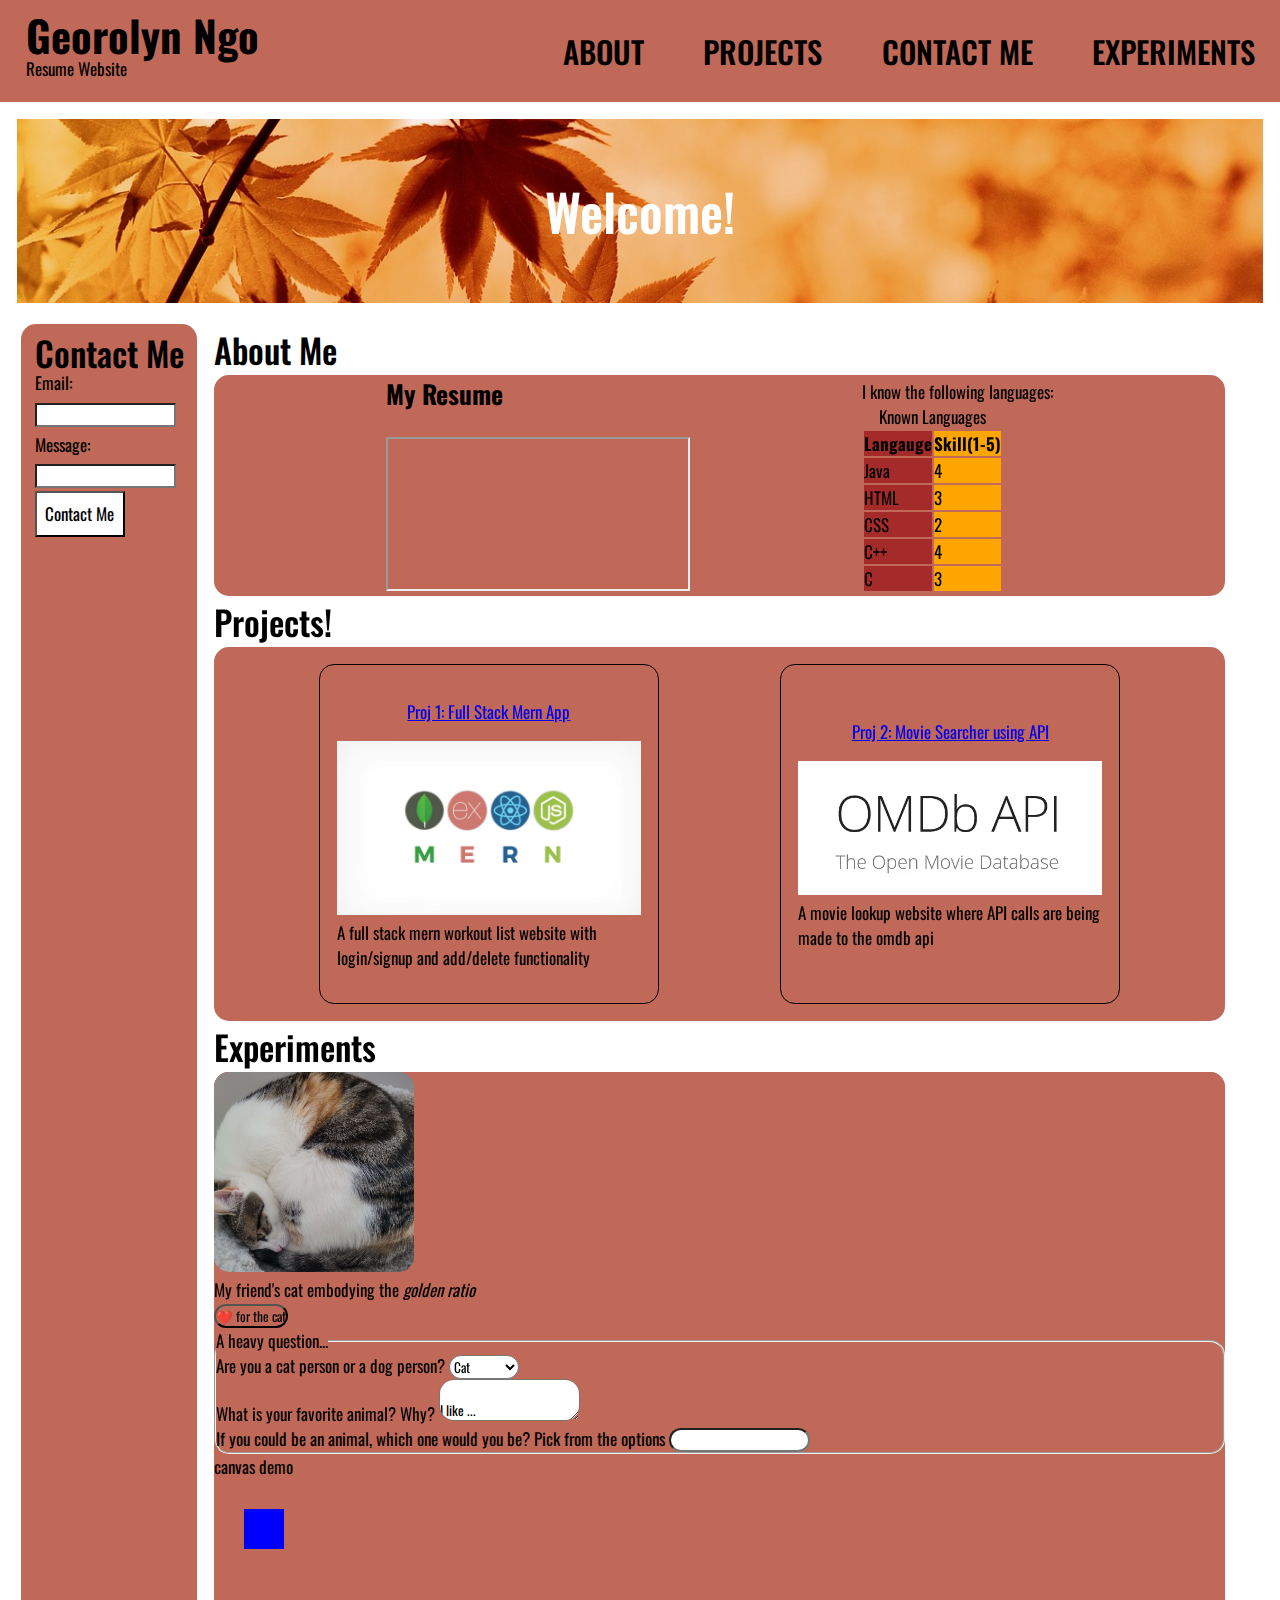
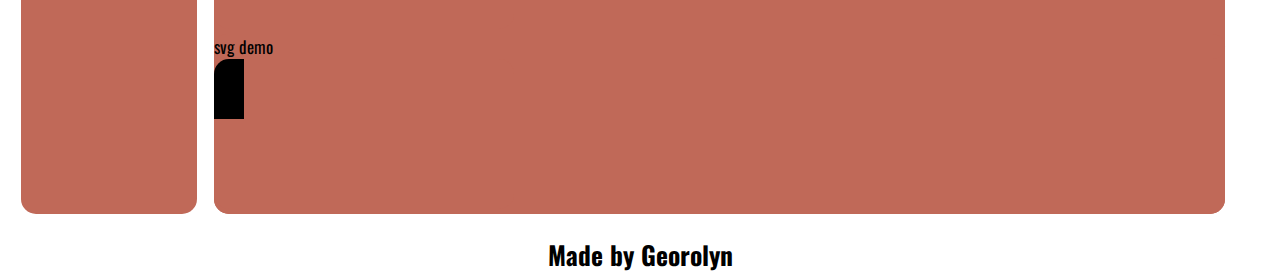
==== index.html @ eeac5322 "DONE!!!" ====
<!DOCTYPE html>
<html lang="en">
<head>
    <meta charset="UTF-8" >
	<meta name="description" content="Resume website for hw 2 in CSE 134B" >
	<meta name="keywords" content="HTML, CSS, JavaScript" >
	<meta name="author" content=" Georolyn :)" >
	<meta name="viewport" content="width=device-width, initial-scale=1.0" >
	<title>CSE 134B Homework 2 Website</title>
    <link rel="icon" type="image/x-icon" href="/images/chris_cat_golden_circle.avif">
	<link rel="preconnect" href="https://fonts.googleapis.com">
	<link rel="preconnect" href="https://fonts.gstatic.com" crossorigin>
	<link href="https://fonts.googleapis.com/css2?family=Oswald:wght@500&display=swap" rel="stylesheet">
	<style> 
		
		:root{
			--light-color-nav: #c06958;
			--light-color-select: rgb(114, 81, 25);
			--light-color-contact: #c06958;
			
			--dark-color-nav: #562b22;
			--dark-color-select: rgb(76, 64, 42);
			--dark-color-contact: #674842;
			font-size: 17px;

		}
		*{
			font-family: 'Oswald', sans-serif;
			box-sizing:border-box;
			margin: 0;
  			padding: 0;
			
		}

		#top{
			display: flex;
			background-color: var(--light-color-nav,orange);
			align-items: center;
			
			& h1{
				align-items: center;
				justify-content: center;
				margin:1rem;
				font-size: 2.5rem;
			}
			& nav{
				
				text-align: right;
				font-size: 1.8rem;
				font-weight: 549;
				padding: 0.7rem;
				flex-grow:1;
				position:relative;
				
				& ul{
					display: flex;
					
					justify-content: flex-end;
					gap:2rem;
					& li{
						list-style: none;
					}
				}
				& a{
					color:black;
					text-transform: uppercase;
					text-decoration: none;
					padding:1vw;
					
				}
				& a:hover{
					color: var(--light-color-select,beige);
					transition: all ease-in-out 250ms;
				}
				& a:hover::after{
					width: 12%;
					transition: all ease-in-out 250ms;
				}
				& a:after{
					content: "";
					position: absolute;
					display: block;
					height: 0.2em;
					width: 0%;
					background-color: black;
					bottom:-0.9rem;
					
				}
			}
		}
		#top #logo{
			display:block;
			align-items: center;
			justify-content: center;
			margin:0.5rem;
			line-height: 1rem;
			& p{
				margin:1rem;
			}
		}

		h2{
			font-size: 2em;
			font-weight: 549;
		}
		h3{
			font-size: 1.5em;
		}
		input, textarea,select {
			background-color:white !important;
		}
		#picture_holder{
			background-image: url(/images/mapleleaves.jpg);
			min-height: 20vh; 
			background-size: cover; 
			background-repeat: no-repeat;
			& h2{
				text-align: center;
				padding:6vh;
				color:white;
				font-size:3em;
			}
			margin:1em;
		}
		main {
			display: flex;
			flex-wrap: wrap;
			padding:0.25rem;
			gap:1rem;
			margin:1em;
		}
		aside, #About ul, #Projects ul, #Experiments :not(h2){
			background-color: var(--light-color-contact,orange);
			border-radius: 15px;
		}
		
		aside{
			/* The #contact_me section is in here*/
			background-color: var(--light-color-contact,orange);
			border-radius: 15px;
			padding: 0.8rem;
			line-height: 180%;
		}
		#Contact_Me{
			display: flex;
			flex-basis: 100%;
			justify-content: center;
		}
		#submitBtn{
			padding:0.5rem;
			font-size: 1rem;
		}
		#Sections_box{
			flex-grow:1;
			flex-direction: column;
			margin-right: 2rem;
		}
		#About {
			& ul{
				background-color: var(--light-color-contact,orange);
				list-style: none;
				display:flex;
				justify-content: space-evenly;
				align-items: center;
			}
		}
		#Projects {				
			& ul{
				display: flex;
				align-items: center;
				justify-content: space-evenly;
				list-style: none;
				
				& li{
					background-color: var(--light-color-contact,orange);
					margin: 1rem;
					padding: 1rem;
					display: flex;
					flex-direction: column;
					justify-content: center;
					align-items: center;
					border: 0.1rem solid black;
					border-radius: 15px;
					max-width: 20rem;
					min-height: 20rem;

					& a{
						padding-bottom:1rem;
					}
				}
			}
		}
		#Projects #mern_pic, #Projects #omdb_pic{
			object-fit: 50% 50%;
		}
		#Experiments{
			& ul{
				list-style: none;
			}
		}
		footer{
			text-align: center;
		}
		@media screen and (max-width:1050px){
			nav, aside{
				width:100%;
			}

			#top #logo{
				line-height: 1.4rem;
			}
		}
		@media screen and (max-width:900px){

			nav ul{
				flex-direction: column;
				width: 100%;
				& li{
					text-align: center;
				}
			}
		}
		@media screen and (max-width:690px){
			:root{
				font-size: 10px;
			}
			nav ul li{
				display:inline;
				align-items: center;
			}
			iframe{
				max-width: 50vw;
			}
		}
		@media screen and (max-width:390px){
			:root{
				font-size: 10px;
			}

		}
		
		@media (prefers-color-scheme: dark) {
			:root{
				background-color: black;
			}
			#top{
				background-color: var(--dark-color-nav,brown);
			}
			aside, #About ul, #Projects ul, #Experiments :not(h2){
				background-color: var(--dark-color-contact,brown);
			
			}
			#Projects ul li{
				background-color: rgba(79, 65, 48, 0.674);
			}

		}
		
	</style>
	
</head>
	
<body>

    <header id="top">
		<div id="logo">
			<h1>Georolyn Ngo</h1>
			<p>Resume Website</p>
		</div>

		<nav>
			<ul>
				<li>
					<a href="#About"> About </a>
				</li>
				<li>
					<a href="#Projects"> Projects </a> 
				</li>
				<li>
					<a href="#Contact_Me"> Contact Me </a> 
				</li>
				<li>
					<a href="#Experiments"> Experiments</a> 
				</li>
			</ul>
		</nav>
		
	</header>
	<div id="picture_holder">
		<!-- https://www.istockphoto.com/photo/original-wide-format-background-image-on-autumn-theme-with-space-for-text-gm1556220067-526827878 -->
		<h2 id="welcome_banner">Welcome!</h2>
	</div>
	<main>
		<aside id="Contact_Me_box">
			<section id="Contact_Me">
				<form action="https://httpbin.org/get" method="get">
					<h2> Contact Me</h2>
					<label for="contact_email"> Email: </label> <br>
					<input type="text" id= "contact_email" name="contact_email">
					<br>
					<label for="contact_message"> Message: </label> <br>
					<input type="text" id="contact_message" name="contact_message">
					<br>
					<input id="submitBtn" type="submit" value="Contact Me">
				</form>
			</section>
		</aside>

		<div id="Sections_box">
		    <section id="About">
			<h2>About Me</h2>
			<ul>
				<li>
					<h3>My Resume</h3> <br>
					<iframe src="https://drive.google.com/file/d/1Odwau_fvA9R157fU6EWKdij_dbI9AVsg/preview?usp=sharing" title="My resume"></iframe>
				</li>
				<li>
					<p>I know the following languages: </p>
					<table>
						<caption>Known Languages</caption>
						<colgroup>
							<col style="background-color: brown;">
							<col style="background-color: orange">
						</colgroup>
						<tr>
						  <th>Langauge</th>
						  <th>Skill(1-5)</th>
						</tr>
						<tr>
						  <td>Java</td>
						  <td>4</td>
						</tr>
						<tr>
						  <td>HTML</td>
						  <td>3</td>
						</tr>
						<tr>
							<td>CSS</td>
							<td>2</td>
						</tr>
						<tr>
							<td>C++</td>
							<td>4</td>
						</tr>
						<tr>
							<td>C</td>
							<td>3</td>
						</tr>
					</table>
				</li>
			</ul>
		    </section>
		    <section id="Projects">
				<h2>Projects!</h2>
				<ul>
					<li id="proj1">
						<a href="https://github.com/ngngo0/mern-full-stack">Proj 1: Full Stack Mern App</a>
						<picture id="mern_pic">
							<!--https://blog.hyperiondev.com/index.php/2018/09/10/everything-need-know-mern-stack/-->
							<source type="image/avif"srcset="/images/mern.avif" width="100%" height="auto">
							<source type="image/jpg"srcset="/images/mern.jpg" width="100%" height="auto">
							<img src="/images/mern.jpg" alt="mern stack logos" max-width="100%" height="auto">
						</picture>
						
						<p>A full stack mern workout list website with login/signup and add/delete functionality </p>
					</li>
					<li id="proj2">
						<a href="https://github.com/ngngo0/MovieApi">Proj 2: Movie Searcher using API</a>
						<picture id="omdb_pic">
							<!--https://shivrajnag.medium.com/simple-js-projects-project-2-movieinfo-search-app-aae688204fc2-->
							<source type="image/avif"srcset="/images/omdbapi.avif" width="100%" height="auto">
							<source type="image/jpg" srcset="/images/omdbapi.jpg" width="100%" height="auto">
							<img src="/images/omdbapi.jpg" alt="omdb banner" max-width="100%" height="auto">
						</picture>
						<p>A movie lookup website where API calls are being made to the omdb api</p>

					</li>
				</ul>
		    </section>
		    <section id="Experiments">
				<h2>Experiments</h2>
				<div>
					<figure>
						<picture>
							<source media="(min-width:1000px)" srcset="/images/chris_cat_golden_circle.jpg">
							<img src="/images/chris_cat.jpg" alt="Cat" width="200" height="200">
						  </picture>
						<figcaption> My friend's cat embodying the <i>golden ratio</i></figcaption>
					</figure>
					<button>❤️ for the cat</button>
					<fieldset >
						<legend>A heavy question...</legend>
						<ul>
							<li>
								<label for="cat_select"> Are you a cat person or a dog person?</label>
								<select id="cat_select">
									<optgroup label="Normal">
										<option> Cat</option>
										<option> Dog</option>
									</optgroup>
									<optgroup label="Other">
										<option>Both</option>
										<option>Neither</option>
										<option>Snakes</option>
									</optgroup>
								</select>
							</li>
							<li>
								<label for="text_fav_animal">What is your favorite animal? Why?</label>
								<textarea id="text_fav_animal" name="text_fav_animal">
									I like ...
								</textarea>
							</li>
							<li>
								<label for="animal_would_you_be"> If you could be an animal, which one would you be? Pick from the options</label>
								<input list="animal_list" id="animal_would_you_be">
								<datalist id="animal_list">
									<option value="Cat">
									<option value="Dog">
								</datalist>
							</li>
						</ul>
					</fieldset>
					<div>
						<p>canvas demo</p>
						<canvas id="the_canvas">
							Your browser doesn't support the canvas tag.
						</canvas>
						<script>
							let c=document.getElementById("the_canvas");
							let ctx = c.getContext("2d");
							ctx.fillStyle = "blue";
							ctx.fillRect(30,30,40,40);
						</script>
						<p>svg demo</p>
						<svg>
							<rect
								width="30"
								height="60"
							/>
						</svg>
					</div>
	
					<template>
						<h3>Project: </h3>
						<a href=""> Github link </a>
						<p1>This project is about...</p1>
					</template>
				</div>
				
		    </section>
        </div>
		
	</main>
	<footer>
		<h3>Made by Georolyn </h3>
	</footer>
</body>
</html>
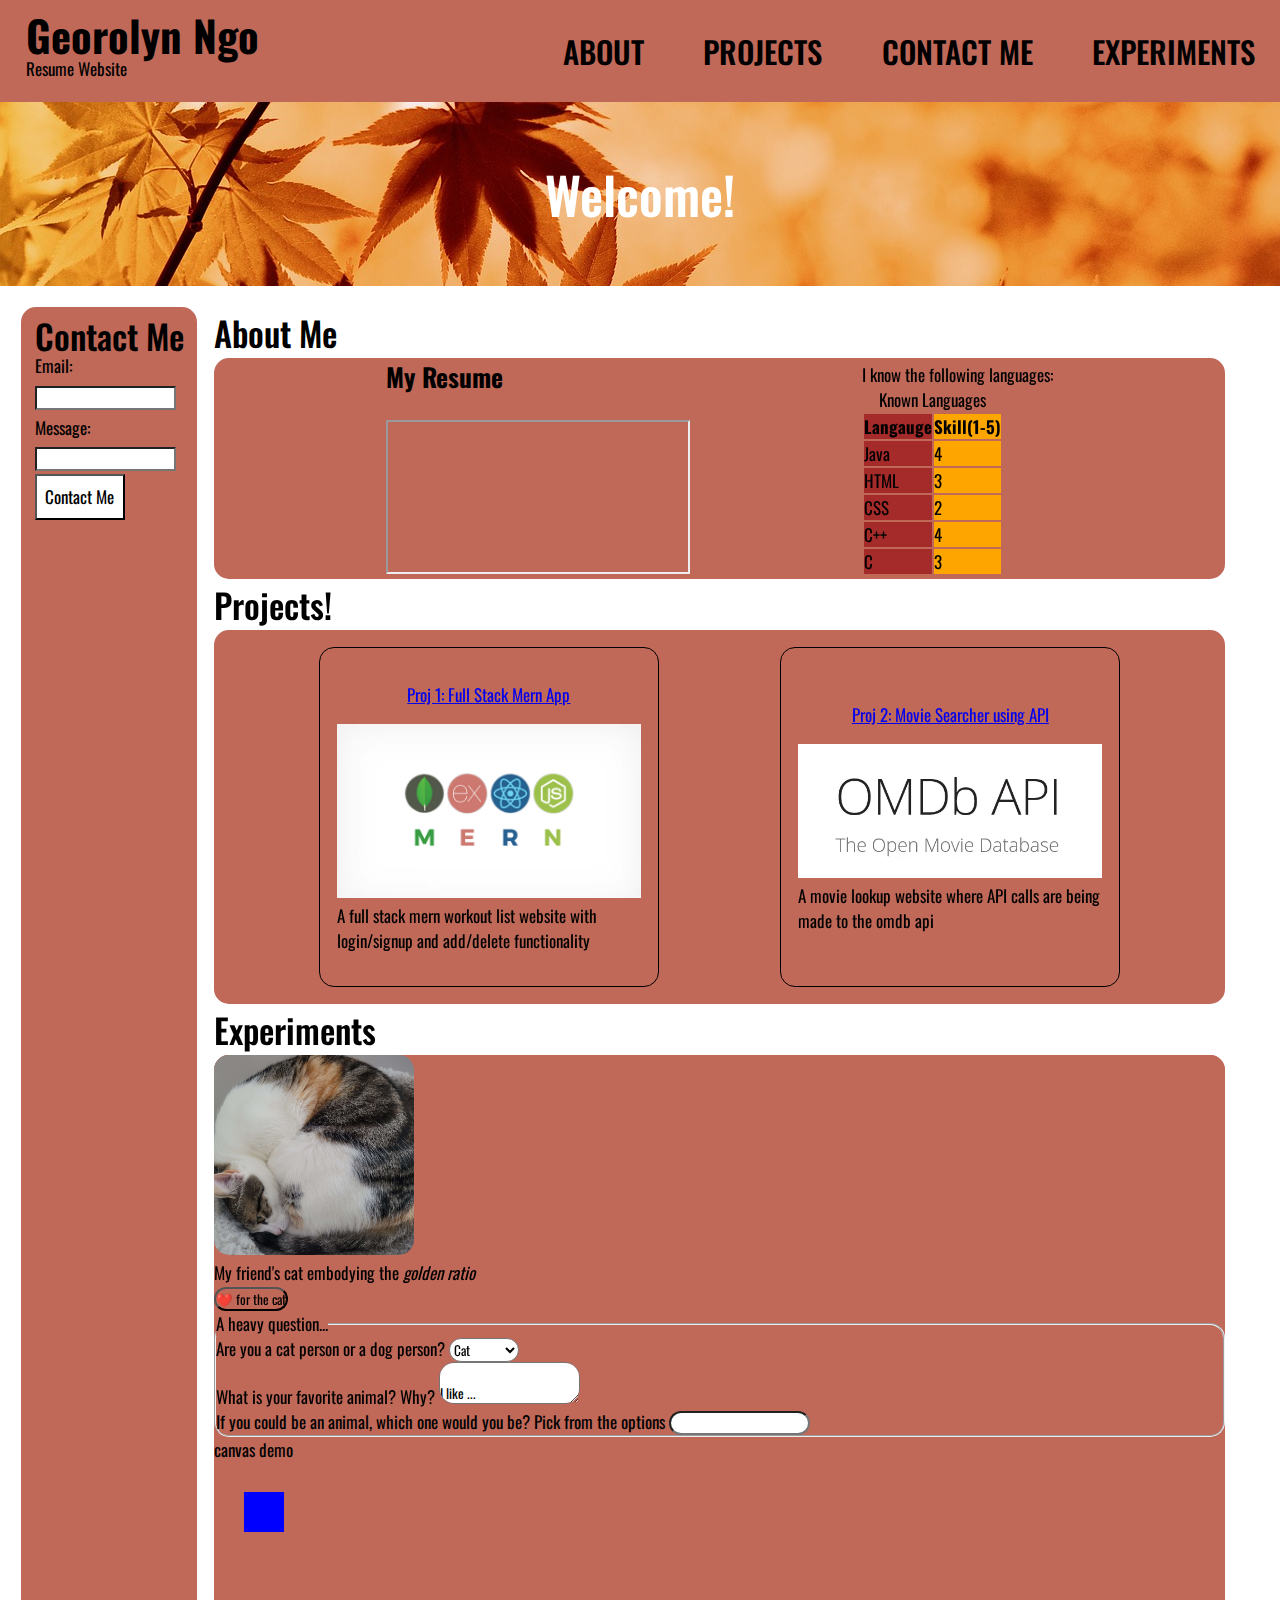
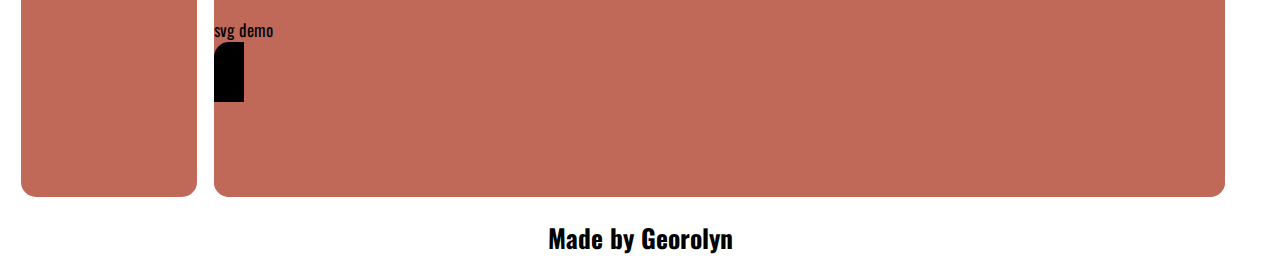
==== commit 7c13b3d3: "last touches + validation check" ====
--- a/index.html
+++ b/index.html
@@ -7,7 +7,7 @@
 	<meta name="author" content=" Georolyn :)" >
 	<meta name="viewport" content="width=device-width, initial-scale=1.0" >
 	<title>CSE 134B Homework 2 Website</title>
-    <link rel="icon" type="image/x-icon" href="/images/chris_cat_golden_circle.avif">
+    <link rel="icon" type="image/x-icon" href="/images/chris_cat_golden_circle.ico">
 	<link rel="preconnect" href="https://fonts.googleapis.com">
 	<link rel="preconnect" href="https://fonts.gstatic.com" crossorigin>
 	<link href="https://fonts.googleapis.com/css2?family=Oswald:wght@500&display=swap" rel="stylesheet">
@@ -120,7 +120,7 @@
 				color:white;
 				font-size:3em;
 			}
-			margin:1em;
+			
 		}
 		main {
 			display: flex;
@@ -191,7 +191,7 @@
 			}
 		}
 		#Projects #mern_pic, #Projects #omdb_pic{
-			object-fit: 50% 50%;
+			object-position: 50% 50%;
 		}
 		#Experiments{
 			& ul{
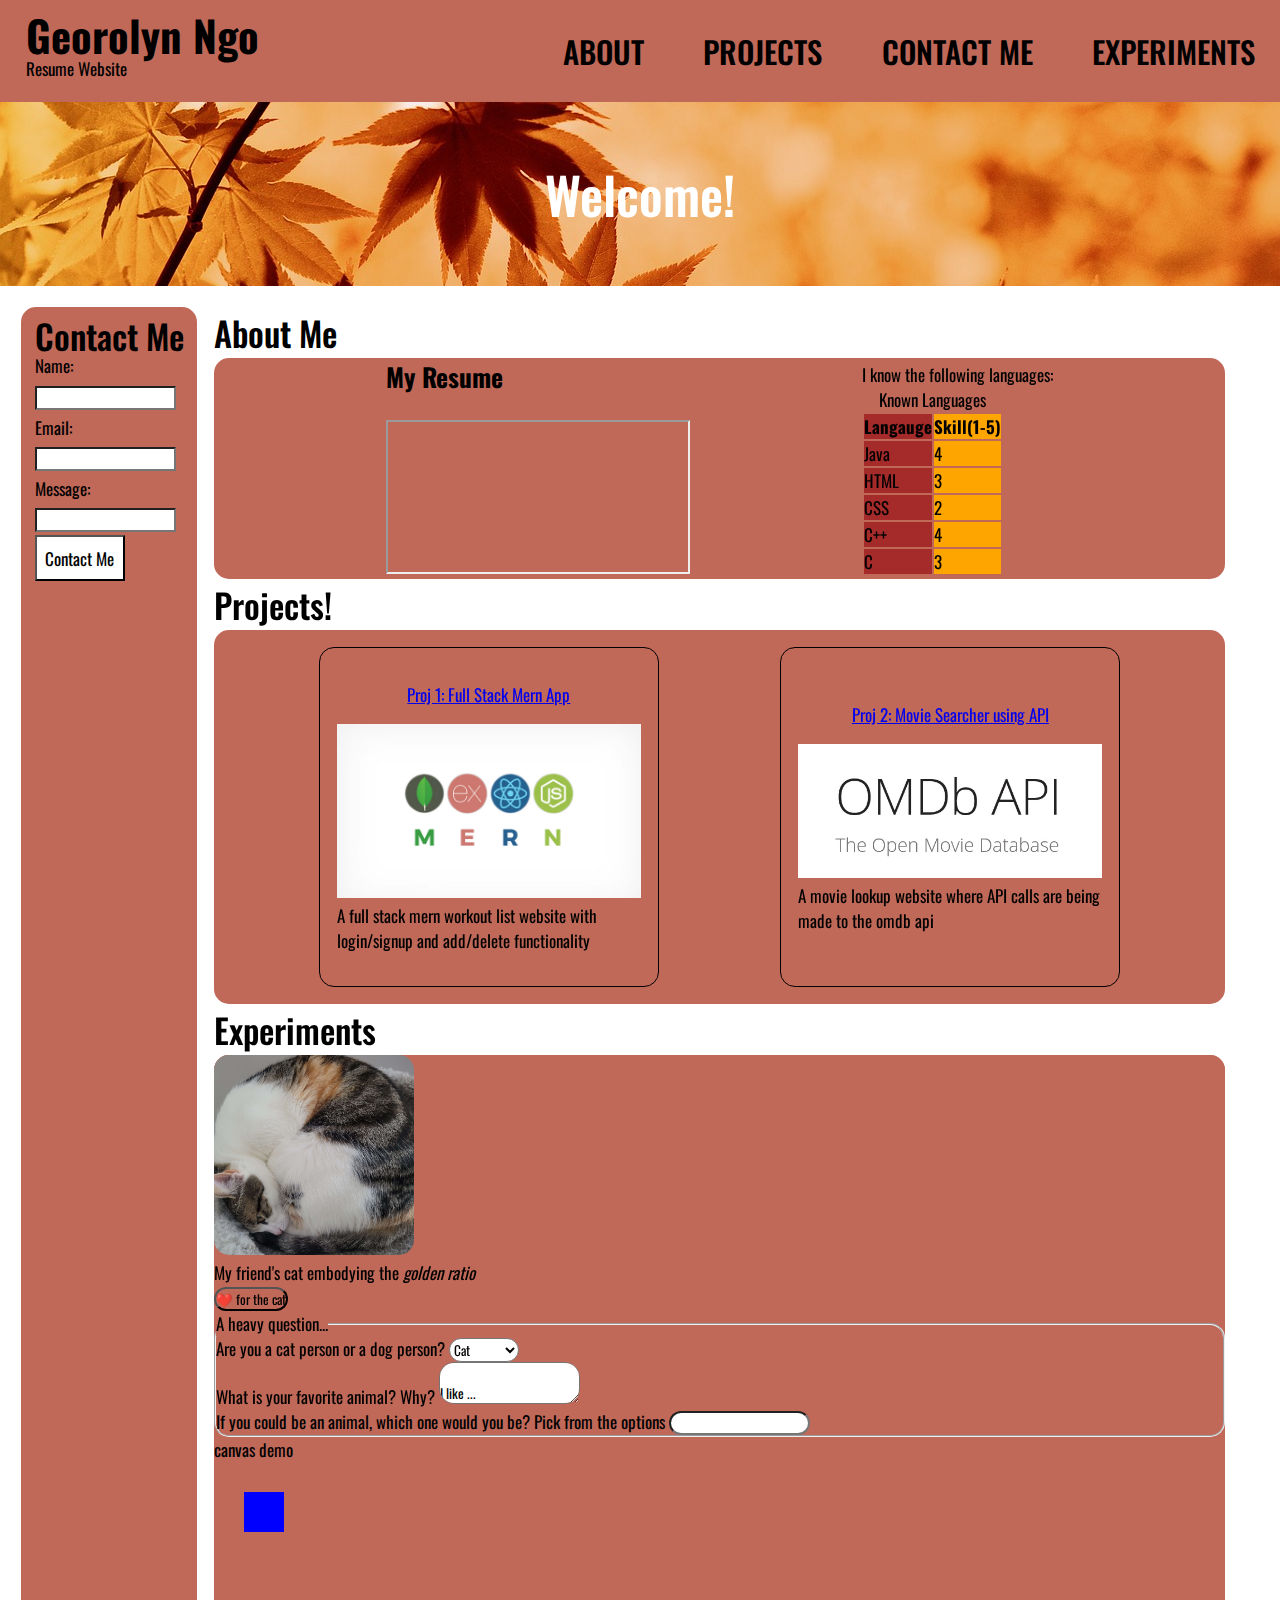
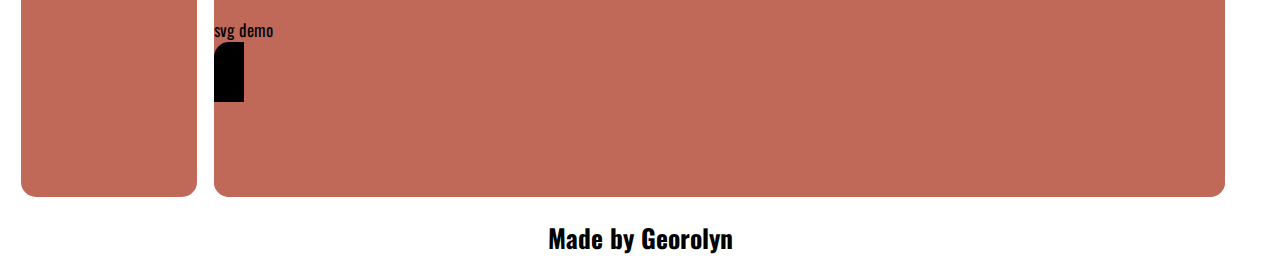
==== commit 0e312612: "parts 1 to 3, but i need to change the file" ====
--- a/index.html
+++ b/index.html
@@ -18,9 +18,9 @@
 			--light-color-select: rgb(114, 81, 25);
 			--light-color-contact: #c06958;
 			
-			--dark-color-nav: #562b22;
-			--dark-color-select: rgb(76, 64, 42);
-			--dark-color-contact: #674842;
+			--dark-color-nav: #8C5638;
+			--dark-color-select: rgb(73, 53, 19);
+			--dark-color-contact: #A76B50;
 			font-size: 17px;
 
 		}
@@ -122,6 +122,7 @@
 			}
 			
 		}
+		
 		main {
 			display: flex;
 			flex-wrap: wrap;
@@ -201,7 +202,8 @@
 		footer{
 			text-align: center;
 		}
-		@media screen and (max-width:1050px){
+		
+		@media screen and (max-width:1050px) {
 			nav, aside{
 				width:100%;
 			}
@@ -239,7 +241,7 @@
 
 		}
 		
-		@media (prefers-color-scheme: dark) {
+		@media (prefers-color-scheme: dark) and (color-gamut: srgb) {
 			:root{
 				background-color: black;
 			}
@@ -295,12 +297,24 @@
 			<section id="Contact_Me">
 				<form action="https://httpbin.org/get" method="get">
 					<h2> Contact Me</h2>
+					<label for="name"> Name: </label> <br>
+					<input type="text" id= "name" name="name">
+						<output name="name_errors"></output>
+						<output name="name_information"></output>
+					<br>
+
 					<label for="contact_email"> Email: </label> <br>
-					<input type="text" id= "contact_email" name="contact_email">
+					<input type="email" id= "contact_email" name="contact_email">
+						<output name="contact_errors"></output>
+						<output name="contact_information"></output>
 					<br>
+
 					<label for="contact_message"> Message: </label> <br>
 					<input type="text" id="contact_message" name="contact_message">
+						<output name="message_errors"></output>
+						<output name="message_information"></output>
 					<br>
+
 					<input id="submitBtn" type="submit" value="Contact Me">
 				</form>
 			</section>
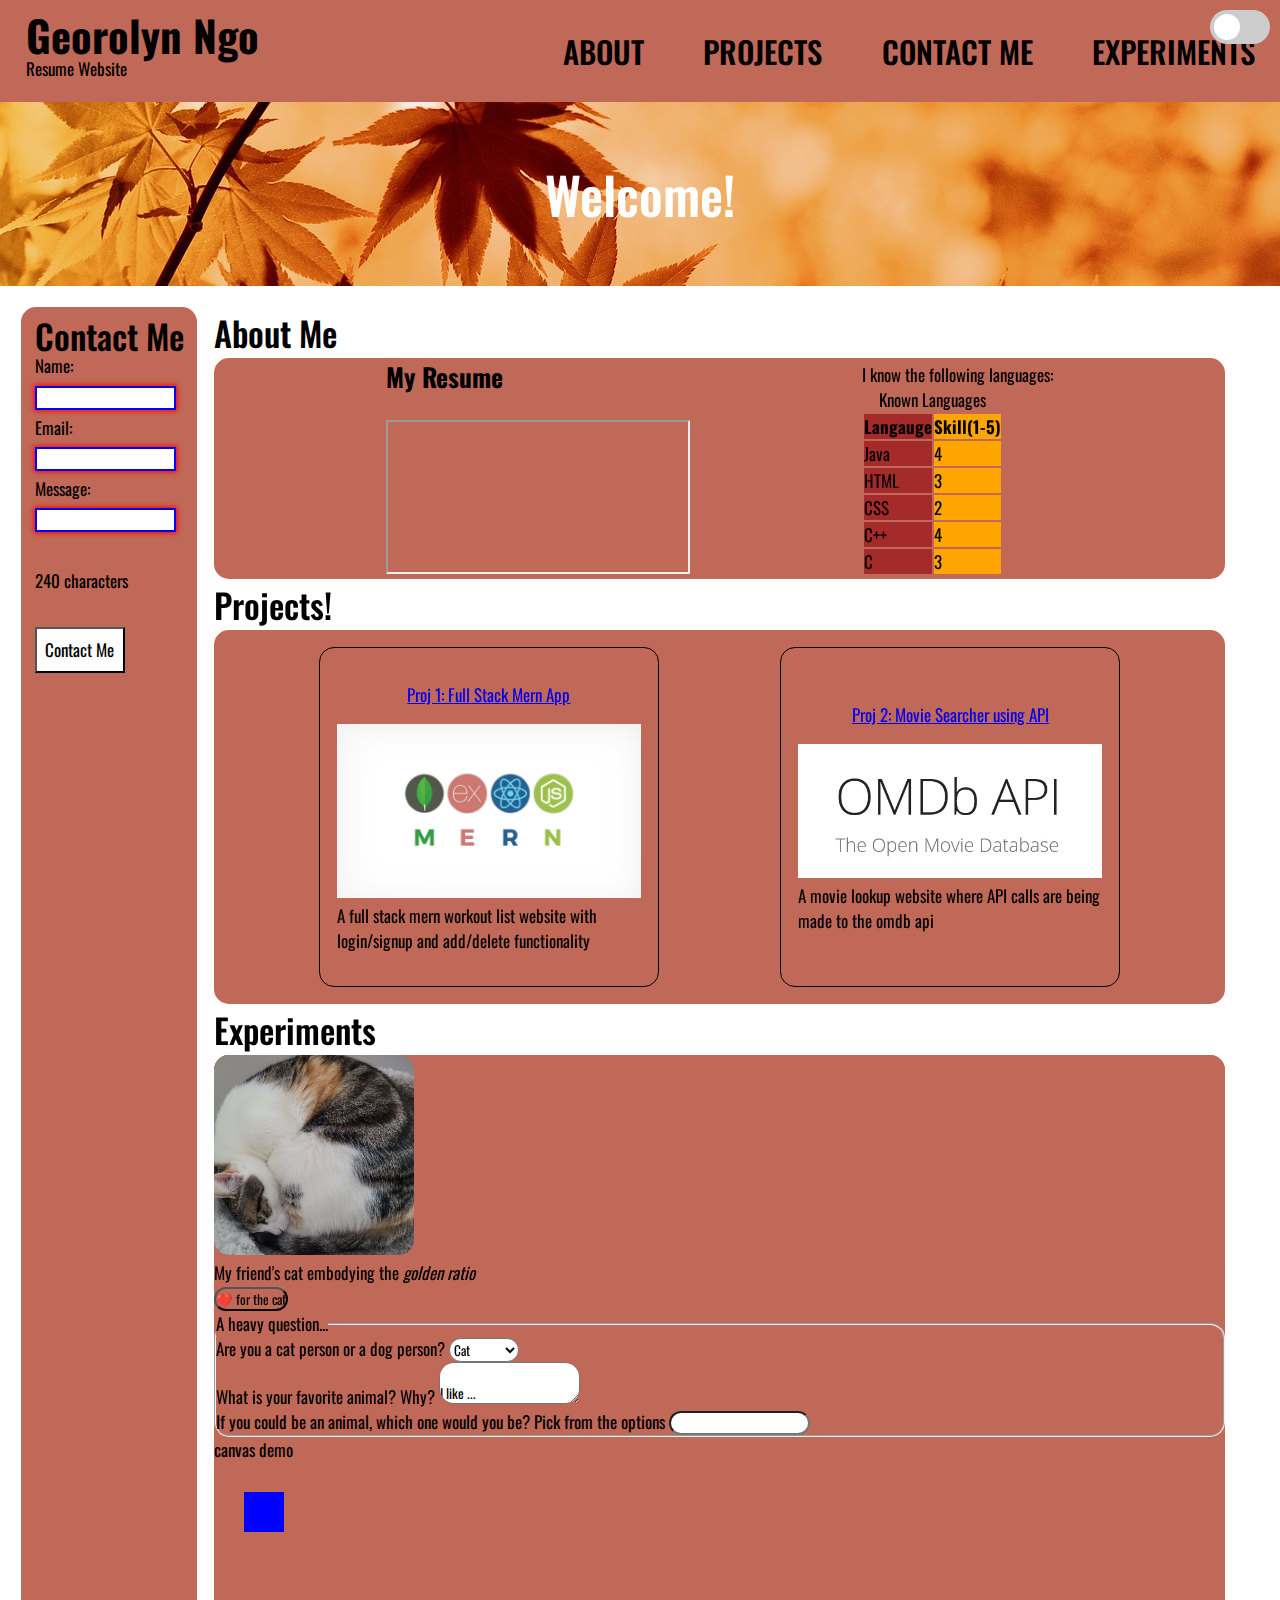
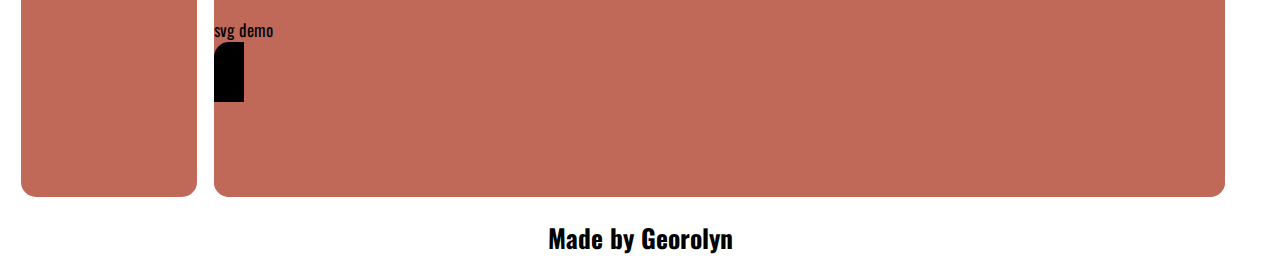
==== commit a54d092d: "done with the slider" ====
--- a/index.html
+++ b/index.html
@@ -142,19 +142,102 @@
 			padding: 0.8rem;
 			line-height: 180%;
 		}
+
 		#Contact_Me{
 			display: flex;
 			flex-basis: 100%;
 			justify-content: center;
 		}
+		form :required {
+                border: 2px solid blue;
+            }
+            input:invalid{
+                box-shadow: 0 0 5px 1px red;
+            }
+            input:focus:invalid{
+                box-shadow: none;
+            }
+
+            @keyframes flash{
+                50%{
+                    background: pink;
+                }
+                100%{
+                    background: transparent;
+                }
+            }
+            @keyframes fade {
+                0%{
+                    display:inline;
+                    opacity:1;
+                }
+                100%{
+                    opacity: 0;
+                    display:none;
+                }
+            }
+            .flash{
+                animation: flash .5s;
+            }
+            
+            .fadeOutError {
+                display: inline !important;
+                animation: fade 5s forwards;
+            }
+            
+            output:not( #countdown ){
+                display:none;
+                background-color: pink;
+                border-radius: 5px;
+            }
+            #countdown{
+                display:block;
+            }
 		#submitBtn{
 			padding:0.5rem;
 			font-size: 1rem;
 		}
+		
 		#Sections_box{
 			flex-grow:1;
 			flex-direction: column;
 			margin-right: 2rem;
+		}
+		.switch{
+			position: fixed;
+			top:10px;
+			right:10px;
+			display: inline-block;
+			height: 34px;
+		}
+		.switch input{
+			display:none;
+		}
+
+		.slider{
+			position:relative;
+			display: inline-block;
+			width:60px;
+			height: 34px;
+			background-color: #ccc;
+			border-radius: 34px;
+		}
+		.slider:before{
+			position:absolute;
+			content: "";
+			height: 26px;
+			width: 26px;
+			left:4px;
+			bottom: 4px; 
+			background-color: white;
+			border-radius: 50%;
+		}
+
+		input:checked + .slider:before{
+			transform: translateX(26px);
+		}
+		input:checked +.slider:after{
+			background-color: black;
 		}
 		#About {
 			& ul{
@@ -244,11 +327,12 @@
 		@media (prefers-color-scheme: dark) and (color-gamut: srgb) {
 			:root{
 				background-color: black;
+				color:white;
 			}
 			#top{
 				background-color: var(--dark-color-nav,brown);
 			}
-			aside, #About ul, #Projects ul, #Experiments :not(h2){
+			.colormatch{
 				background-color: var(--dark-color-contact,brown);
 			
 			}
@@ -293,37 +377,44 @@
 		<h2 id="welcome_banner">Welcome!</h2>
 	</div>
 	<main>
-		<aside id="Contact_Me_box">
+		<aside id="Contact_Me_box" class="colormatch">
 			<section id="Contact_Me">
-				<form action="https://httpbin.org/get" method="get">
+				<form action="https://httpbin.org/post" method="post">
 					<h2> Contact Me</h2>
 					<label for="name"> Name: </label> <br>
-					<input type="text" id= "name" name="name">
+					<input type="text" id= "name" name="name" required>
 						<output name="name_errors"></output>
 						<output name="name_information"></output>
 					<br>
-
+			
 					<label for="contact_email"> Email: </label> <br>
-					<input type="email" id= "contact_email" name="contact_email">
+					<input type="email" id= "contact_email" name="contact_email" required>
 						<output name="contact_errors"></output>
 						<output name="contact_information"></output>
 					<br>
-
+			
 					<label for="contact_message"> Message: </label> <br>
-					<input type="text" id="contact_message" name="contact_message">
-						<output name="message_errors"></output>
-						<output name="message_information"></output>
-					<br>
-
+					<input id="contact_message" name="contact_message" type="text" maxlength="240" rows="5" required pattern="^[^<>%$]*$"></input>
+					<br>	
+						<output id="message_errors" name="message_errors"></output><br>
+						<output id="countdown" name="message_information">240 characters</output>
+						<br>
+			
 					<input id="submitBtn" type="submit" value="Contact Me">
 				</form>
 			</section>
 		</aside>
 
+
 		<div id="Sections_box">
 		    <section id="About">
 			<h2>About Me</h2>
-			<ul>
+				<label class="switch" style="display: none">
+					<input type="checkbox" id="themeToggle" onclick="toggleTheme()">
+					<span class="slider"></span>
+				</label>
+	
+			<ul class="colormatch">
 				<li>
 					<h3>My Resume</h3> <br>
 					<iframe src="https://drive.google.com/file/d/1Odwau_fvA9R157fU6EWKdij_dbI9AVsg/preview?usp=sharing" title="My resume"></iframe>
@@ -364,9 +455,11 @@
 				</li>
 			</ul>
 		    </section>
+		</label>
+
 		    <section id="Projects">
 				<h2>Projects!</h2>
-				<ul>
+				<ul class="colormatch">
 					<li id="proj1">
 						<a href="https://github.com/ngngo0/mern-full-stack">Proj 1: Full Stack Mern App</a>
 						<picture id="mern_pic">
@@ -393,7 +486,7 @@
 		    </section>
 		    <section id="Experiments">
 				<h2>Experiments</h2>
-				<div>
+				<div class="colormatch">
 					<figure>
 						<picture>
 							<source media="(min-width:1000px)" srcset="/images/chris_cat_golden_circle.jpg">
@@ -464,7 +557,113 @@
 				
 		    </section>
         </div>
-		
+		<script>
+			//rely on js being on the change the visibility to not none
+			let changeVisibilityOfSwitch= document.getElementsByClassName('switch')[0].style.display='inline-block';
+			//slider
+			function setTheme(theme){
+				const root = document.documentElement;
+				const top=document.getElementById('top');
+				const arrayColorMatch = document.getElementsByClassName('colormatch');
+				const anchorTags=document.getElementsByTagName("a");
+				if(theme==='dark'){
+					for (let index = 0; index < arrayColorMatch.length; ++index) {
+						arrayColorMatch[index].style.setProperty('background-color', 'var(--dark-color-contact)');
+					}
+					for (let index = 0; index < anchorTags.length; ++index) {
+						anchorTags[index].style.setProperty('color', 'white');
+					}
+					root.style.setProperty('background-color', 'black');
+					root.style.setProperty('color', 'white');
+					top.style.setProperty('background', 'var(--dark-color-nav)');
+
+				}else{
+					for (let index = 0; index < arrayColorMatch.length; ++index) {
+						arrayColorMatch[index].style.setProperty('background-color', 'var(--light-color-contact)');
+					}
+					for (let index = 0; index < anchorTags.length; ++index) {
+						anchorTags[index].style.setProperty('color', 'black');
+					}
+					root.style.setProperty('background', 'white');
+					root.style.setProperty('color', 'black');
+					top.style.setProperty('background', 'var(--light-color-nav,brown)');
+				}
+			}
+			function toggleTheme(){
+				// console.log('clicked checkbox');
+				const currTheme = localStorage.getItem('theme') || 'normal';
+				const newTheme = currTheme ==='normal'?'dark':'normal';
+				localStorage.setItem('theme', newTheme);
+				setTheme(newTheme);
+			}
+			document.addEventListener('DOMContentLoaded',()=>{
+				const savedTheme = localStorage.getItem('theme');
+				if(savedTheme){
+					setTheme(savedTheme);
+					document.getElementById('themeToggle').checked= savedTheme==='dark';
+				}
+			})
+
+			let form_errors=[]; 
+	
+			const email= document.getElementById("contact_email");
+			email.addEventListener("input", (event)=>{
+				//check if the email is valid. i tried to use checkvalidity but after like
+				// 3 hours of bugs i realized you can't change the custom msg back after 1 error with this format.
+				if(email.validity.typeMismatch === true ){
+					email.setCustomValidity("Please type in a valid email.");
+					form_errors.push(event.target.value + " from email");
+				}else{
+					email.setCustomValidity("");
+				}
+			});
+	
+			
+			const contactMessage= document.getElementById("contact_message");
+			const messageErrorMsg = document.getElementsByName("message_errors")[0];
+			messageErrorMsg.innerHTML="You just typed an illegal character";
+
+			//on input change, we check if the contact message is problematic
+			contactMessage.addEventListener("input", (event)=>{
+				if(contactMessage.validity.patternMismatch===true){
+					//if the contact message area has special characters.
+					contactMessage.setCustomValidity("Please enter a valid message without special characters like $%^&*()<>/;'[]\`");
+					form_errors.push(event.target.value + " from message");
+	
+					//reflowing and removing flash and fade when the pattern is wrong
+					contactMessage.classList.remove('flash');
+					void contactMessage.offsetWidth;
+					contactMessage.classList.add('flash');
+					
+					messageErrorMsg.classList.remove('fadeOutError');
+					void messageErrorMsg.offsetWidth;
+					messageErrorMsg.classList.add('fadeOutError');
+					
+				}else{
+					contactMessage.setCustomValidity("");
+				}
+				//countdown info thing
+				const countdown=document.getElementsByName("message_information")[0];
+				countdown.innerHTML = 240-contactMessage.value.length + "/240 characters";
+	
+				//because other wise, copy and paste ruins it. so need the and and.
+				if(contactMessage.value.length > 80 && contactMessage.value.length< 160){
+					countdown.style.color='orange';
+				}else if(contactMessage.value.length > 160 && contactMessage.value.length< 240){
+					countdown.style.color='deeppink';
+				}else if(contactMessage.value.length===240){
+					countdown.style.color='red';
+				}else{
+					countdown.style.color='black';
+				}
+			});
+			//because invalid fires on submission + checkvalidity
+			const myForm = document.forms[0];
+			myForm.addEventListener("submit", (event)=>{
+				contactMessage.insertAdjacentHTML("afterend",'<input type="text" style="display: none" name="form-errors" />');
+				document.getElementsByName('form-errors')[0].setAttribute("value", form_errors);
+			});
+		</script>
 	</main>
 	<footer>
 		<h3>Made by Georolyn </h3>
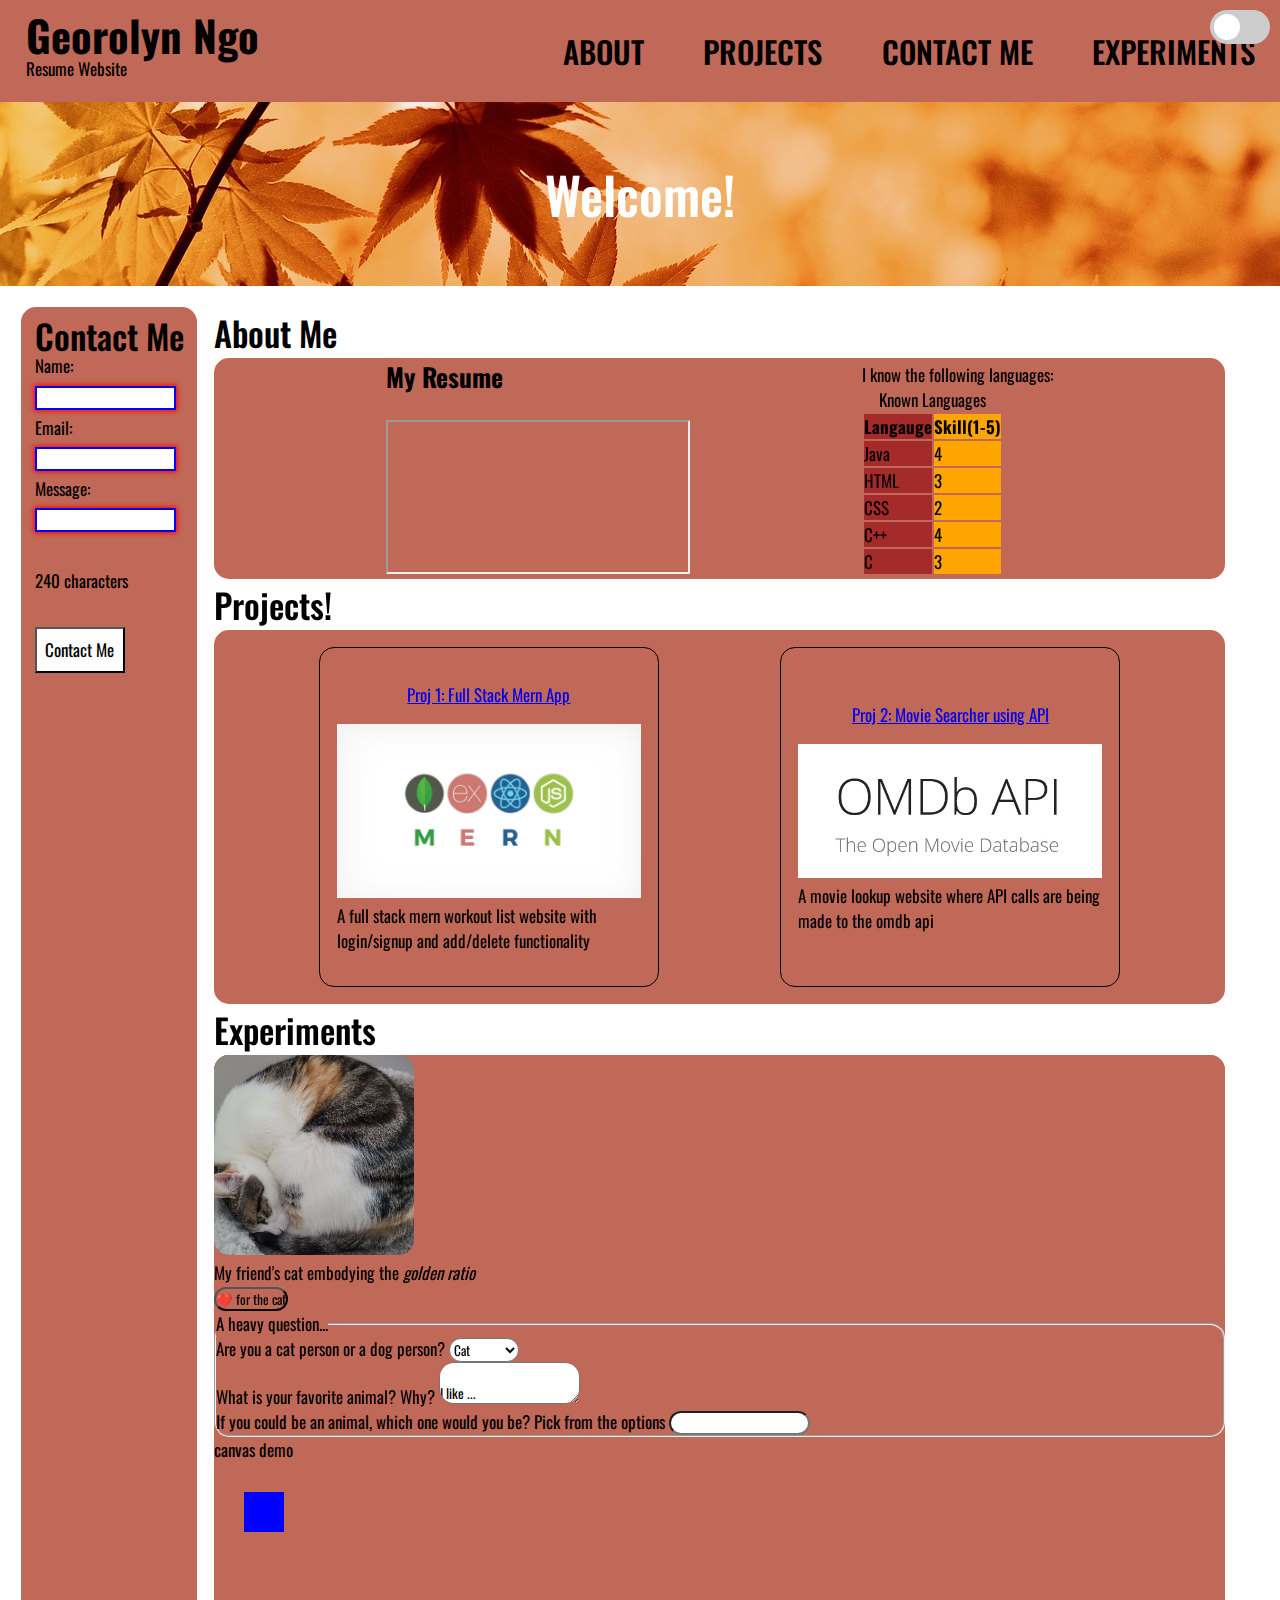
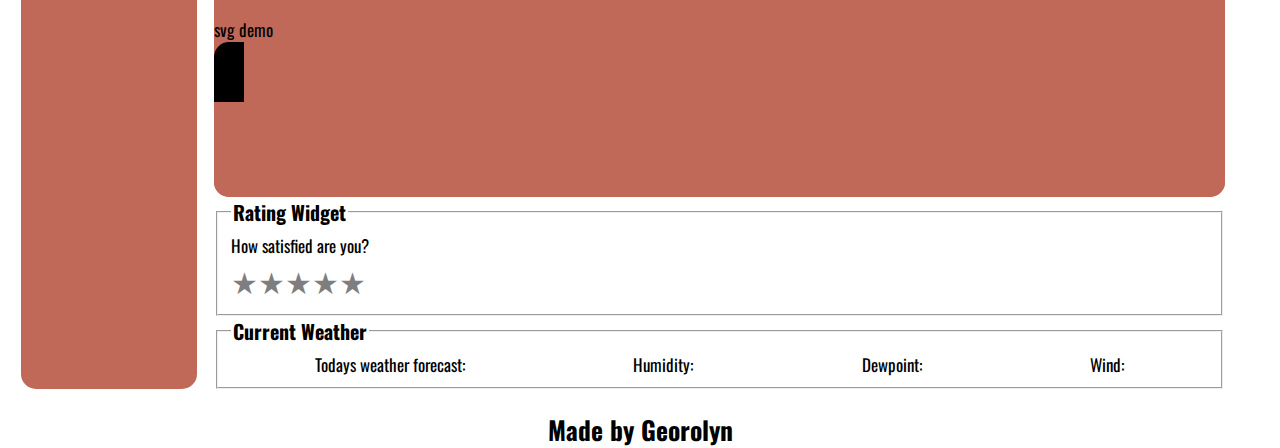
==== commit c83c0085: "I forgot to update consistently" ====
--- a/index.html
+++ b/index.html
@@ -130,7 +130,7 @@
 			gap:1rem;
 			margin:1em;
 		}
-		aside, #About ul, #Projects ul, #Experiments :not(h2){
+		aside, #About ul, #Projects ul, #Experiments :not(h2,weather-widget){
 			background-color: var(--light-color-contact,orange);
 			border-radius: 15px;
 		}
@@ -554,7 +554,198 @@
 						<p1>This project is about...</p1>
 					</template>
 				</div>
-				
+				<rating-widget>
+					<form action="https://httpbin.org/post" method="POST">
+						<label for="rating">How satisfied are you?</label>
+						<input type="hidden" name="sentBy" value="HTML">
+						<input type="number" id="rating" name="rating" min="1" max="5" value="0"
+						required>
+						<button type="submit">Submit</button>
+					</form>
+				</rating-widget>
+				<weather-widget>
+					<h3>Current Weather</h3>
+					<p>Current Weather Conditions Unavailable</p>
+				</weather-widget>
+				<script> 
+					class RatingWidget extends HTMLElement{
+						constructor(){
+							super();
+							this.attachShadow({mode: 'open'});
+							const template = document.createElement("template");
+		
+							template.innerHTML = `
+							<style>
+								p,h3{
+									margin: 0px;
+								}
+								#stars {
+									display: flex;
+									height: max-content;
+									width:max-content;
+								}
+								#stars span{
+									color: black;
+									font-size: 30px;
+									opacity: 50%;
+									cusor: pointer;
+								}
+								#stars:hover span{
+									opacity:100%;
+								}
+								#stars span:hover {
+									opacity:100%;
+								}
+								#stars span:hover ~ span{
+									opacity: 50%;
+								}
+		
+							</style>
+							<fieldset>
+								<legend> <h3>Rating Widget </h3> </legend>
+								<p>How satisfied are you?</p>
+								<div id="stars">
+									<span id="1">★</span>
+									<span id="2">★</span>
+									<span id="3">★</span>
+									<span id="4">★</span>
+									<span id="5">★</span>
+								</div>
+							</fieldset>
+							`;
+							
+							this.shadowRoot.appendChild(template.content.cloneNode(true));
+		
+							const star1 = this.shadowRoot.getElementById("1");
+							const star2 = this.shadowRoot.getElementById("2");
+							const star3 = this.shadowRoot.getElementById("3");
+							const star4 = this.shadowRoot.getElementById("4");
+							const star5 = this.shadowRoot.getElementById("5");
+							
+		
+							
+							star1.addEventListener("click", e => this.clickMessage(e));
+							star2.addEventListener("click", e => this.clickMessage(e));
+							star3.addEventListener("click", e => this.clickMessage(e));
+							star4.addEventListener("click", e => this.clickMessage(e));
+							star5.addEventListener("click", e => this.clickMessage(e));
+							
+						}
+						clickMessage(e){
+							const containerStars = this.shadowRoot.getElementById("stars");
+							if(e.target.id !== "4" && e.target.id !== "5"){
+								containerStars.innerHTML= "Thanks for your feedback of " + e.target.id 
+									+ " stars. We will try to get better!" ;
+							}else{
+								containerStars.innerHTML= "Thanks for the " + e.target.id 
+									+ " star rating" ;
+							}	
+							fetch("https://httpbin.org/post", {
+							 method: 'POST',
+							  headers: {
+								'Content-Type': 'application/json',
+								'X-Sent-By': 'Javascript'
+							  },
+							  body: JSON.stringify({
+								question: "How satisfied are you" ,
+								sentBy: "JS",
+								rating: e.target.id
+							  })
+							}).then(res => console.log(res));
+						}
+						
+		
+					}
+					customElements.define('rating-widget', RatingWidget);
+		
+					class WeatherWidget extends HTMLElement{
+						constructor(){
+							super();
+							this.attachShadow({mode: 'open'});
+							const template = document.createElement("template");
+		
+							template.innerHTML = `
+							<style>
+								fieldset {
+									display:flex;
+									justify-content: space-around;
+									
+								}
+								p,h3{
+									margin: 0;
+								}
+							
+								output {
+									background-color: transparent;
+								}
+		
+							</style>
+							<fieldset> 
+								<legend><h3>Current Weather</h3></legend>
+							<section> 
+								<p>Todays weather forecast:</p>
+								<output> </output>
+							</section>
+							<section>
+								<p>Humidity:</p>
+								<output></output>
+							</section>
+							<section> 
+								<p>Dewpoint: </p>
+								<output></output>
+							</section>
+							<section> 
+								<p>Wind: </p>
+								<output></output>
+							</section>
+							</fieldset> 
+							`;
+							this.shadowRoot.appendChild(template.content.cloneNode(true));
+		
+							const outputForecast = this.shadowRoot.querySelector("output");
+							const outputHumidity= this.shadowRoot.querySelectorAll("output")[1];
+							const outputDewpoint= this.shadowRoot.querySelectorAll("output")[2];
+							const outputWind= this.shadowRoot.querySelectorAll("output")[3];
+							fetch("https://api.weather.gov/points/32.8801,-117.234")
+							.then(response => {
+								//fetches from this api, and turns it into json
+								return response.json();
+							})
+							.then((data) => {
+								//takes the return data and navigates to the forecast url
+								return data.properties.forecast;
+							}
+							).then((data) => {
+								//since forecast is a url, we fetch from that url again
+								fetch(data)
+								.then(response => {
+									return response.json();  
+								})
+								.then(data => {
+									//default sunny icon
+									let wIcon= "☀";
+									//todays weather is all in this constant
+									const todaysWeather = data.properties.periods[0];
+									if(todaysWeather.shortForecast.includes("Rain")){
+										//rainy icon if the short forecast has the word rain in it
+										wIcon= "🌧";
+									}else if(todaysWeather.shortForecast.includes("Cloudy")){
+										//cloudy icon if the forecast has cloudy in it.
+										wIcon= "🌤";
+									}
+									//output different forecasts from todays weather into output tags
+									outputForecast.innerHTML=wIcon + " " + todaysWeather.shortForecast 
+									+" " + todaysWeather.temperature + "°F";
+									outputHumidity.innerHTML=todaysWeather.relativeHumidity.value+ "%";
+									outputDewpoint.innerHTML=Math.round(todaysWeather.dewpoint.value)+ "°C";
+									outputWind.innerHTML= todaysWeather.windSpeed;
+		
+								})
+							});
+						}
+					}
+					customElements.define('weather-widget', WeatherWidget);
+				</script>
 		    </section>
         </div>
 		<script>
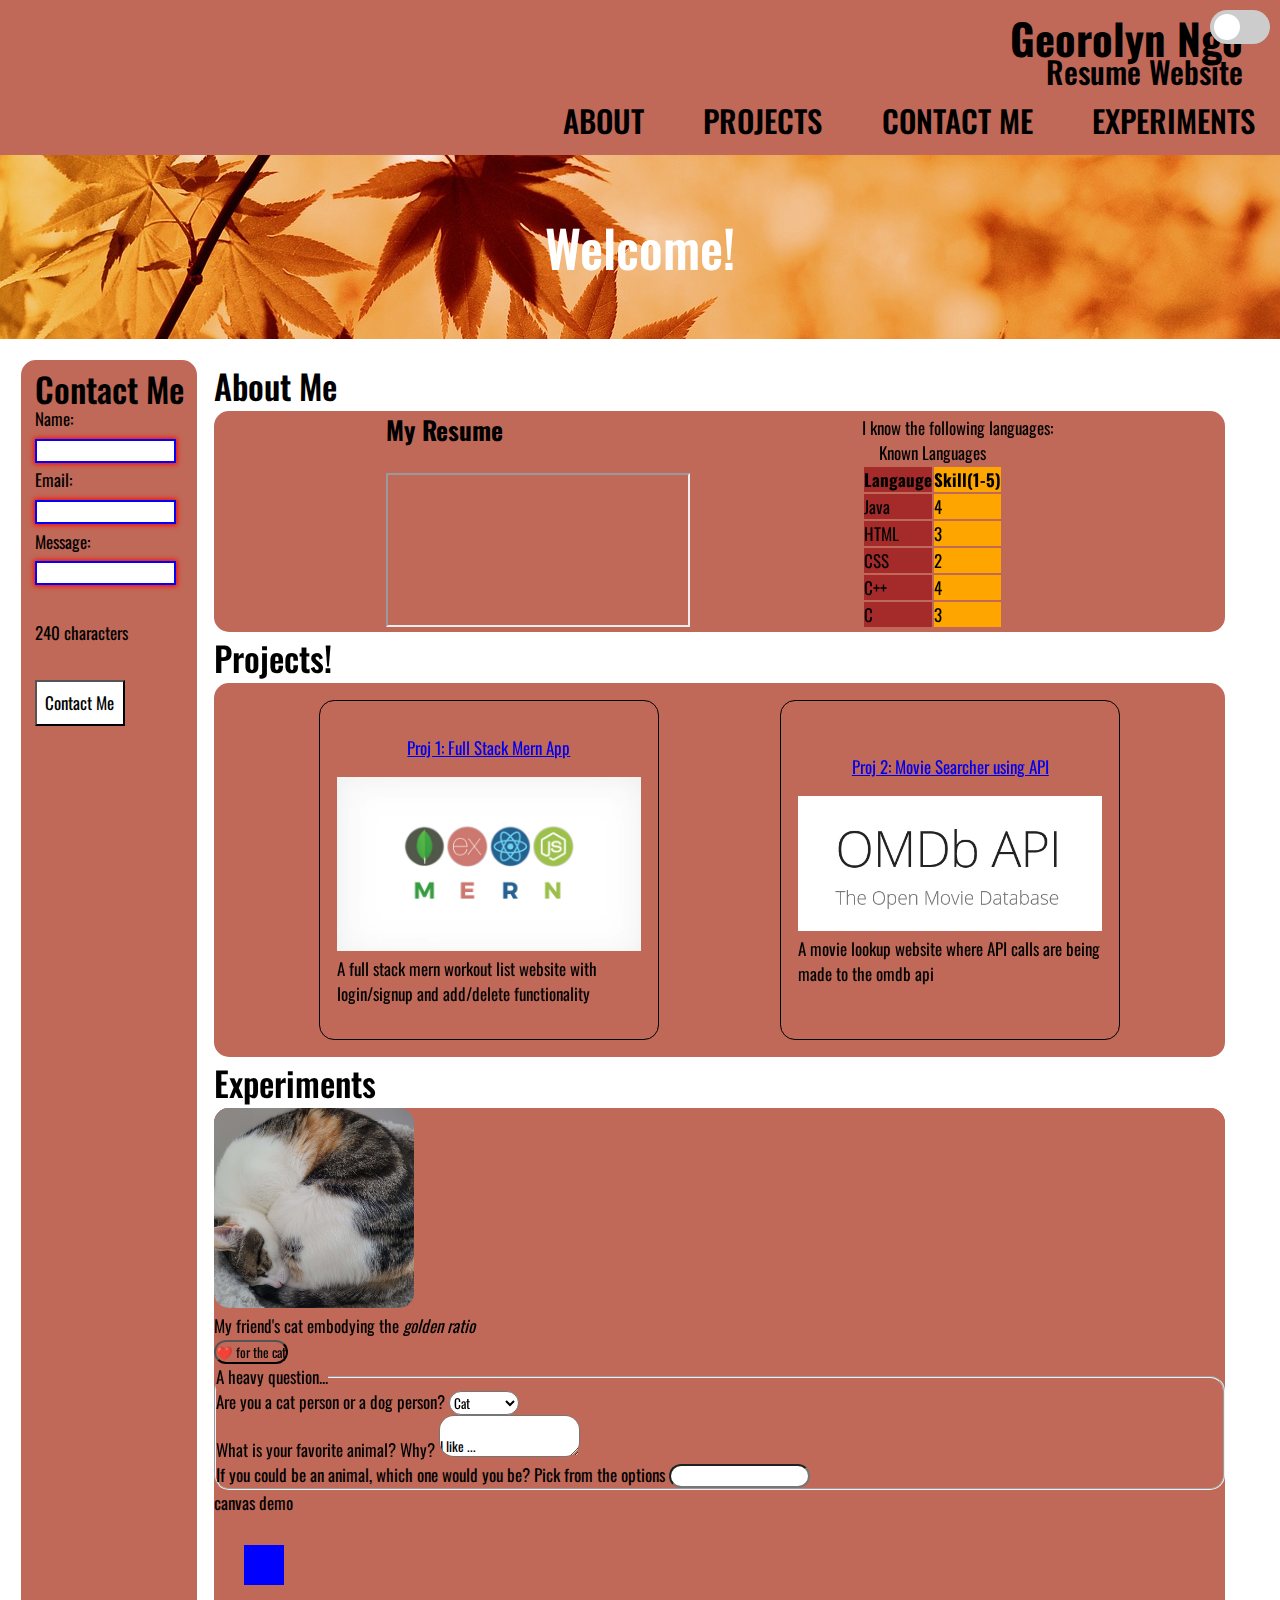
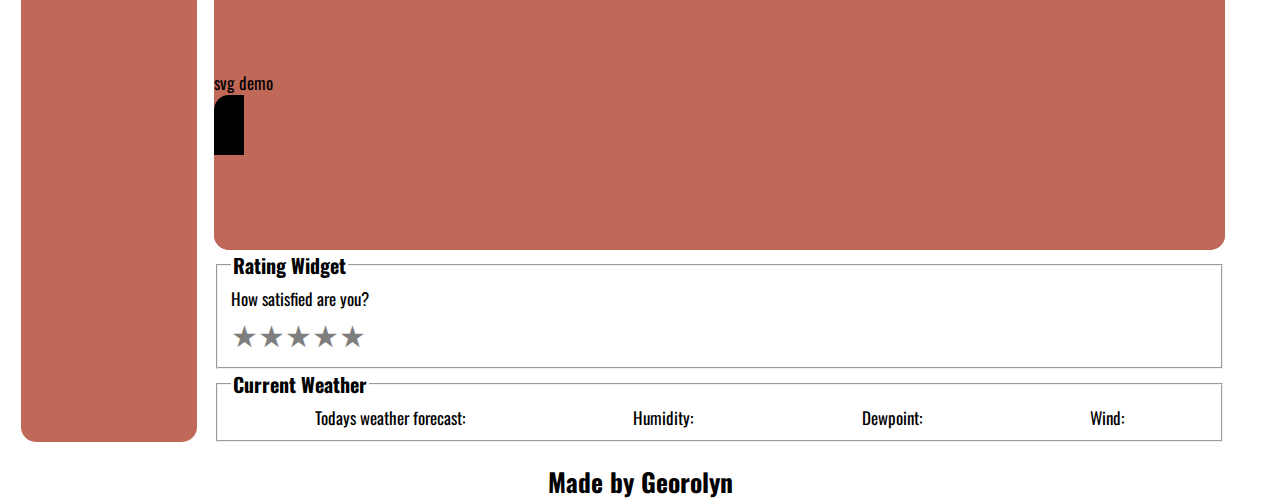
==== commit 7dda91ab: "changing around and creating files" ====
--- a/index.html
+++ b/index.html
@@ -4,357 +4,25 @@
     <meta charset="UTF-8" >
 	<meta name="description" content="Resume website for hw 2 in CSE 134B" >
 	<meta name="keywords" content="HTML, CSS, JavaScript" >
-	<meta name="author" content=" Georolyn :)" >
+	<meta name="author" content=" Georolyn >:D" >
 	<meta name="viewport" content="width=device-width, initial-scale=1.0" >
 	<title>CSE 134B Homework 2 Website</title>
     <link rel="icon" type="image/x-icon" href="/images/chris_cat_golden_circle.ico">
 	<link rel="preconnect" href="https://fonts.googleapis.com">
 	<link rel="preconnect" href="https://fonts.gstatic.com" crossorigin>
 	<link href="https://fonts.googleapis.com/css2?family=Oswald:wght@500&display=swap" rel="stylesheet">
-	<style> 
-		
-		:root{
-			--light-color-nav: #c06958;
-			--light-color-select: rgb(114, 81, 25);
-			--light-color-contact: #c06958;
-			
-			--dark-color-nav: #8C5638;
-			--dark-color-select: rgb(73, 53, 19);
-			--dark-color-contact: #A76B50;
-			font-size: 17px;
-
-		}
-		*{
-			font-family: 'Oswald', sans-serif;
-			box-sizing:border-box;
-			margin: 0;
-  			padding: 0;
-			
-		}
-
-		#top{
-			display: flex;
-			background-color: var(--light-color-nav,orange);
-			align-items: center;
-			
-			& h1{
-				align-items: center;
-				justify-content: center;
-				margin:1rem;
-				font-size: 2.5rem;
-			}
-			& nav{
-				
-				text-align: right;
-				font-size: 1.8rem;
-				font-weight: 549;
-				padding: 0.7rem;
-				flex-grow:1;
-				position:relative;
-				
-				& ul{
-					display: flex;
-					
-					justify-content: flex-end;
-					gap:2rem;
-					& li{
-						list-style: none;
-					}
-				}
-				& a{
-					color:black;
-					text-transform: uppercase;
-					text-decoration: none;
-					padding:1vw;
-					
-				}
-				& a:hover{
-					color: var(--light-color-select,beige);
-					transition: all ease-in-out 250ms;
-				}
-				& a:hover::after{
-					width: 12%;
-					transition: all ease-in-out 250ms;
-				}
-				& a:after{
-					content: "";
-					position: absolute;
-					display: block;
-					height: 0.2em;
-					width: 0%;
-					background-color: black;
-					bottom:-0.9rem;
-					
-				}
-			}
-		}
-		#top #logo{
-			display:block;
-			align-items: center;
-			justify-content: center;
-			margin:0.5rem;
-			line-height: 1rem;
-			& p{
-				margin:1rem;
-			}
-		}
-
-		h2{
-			font-size: 2em;
-			font-weight: 549;
-		}
-		h3{
-			font-size: 1.5em;
-		}
-		input, textarea,select {
-			background-color:white !important;
-		}
-		#picture_holder{
-			background-image: url(/images/mapleleaves.jpg);
-			min-height: 20vh; 
-			background-size: cover; 
-			background-repeat: no-repeat;
-			& h2{
-				text-align: center;
-				padding:6vh;
-				color:white;
-				font-size:3em;
-			}
-			
-		}
-		
-		main {
-			display: flex;
-			flex-wrap: wrap;
-			padding:0.25rem;
-			gap:1rem;
-			margin:1em;
-		}
-		aside, #About ul, #Projects ul, #Experiments :not(h2,weather-widget){
-			background-color: var(--light-color-contact,orange);
-			border-radius: 15px;
-		}
-		
-		aside{
-			/* The #contact_me section is in here*/
-			background-color: var(--light-color-contact,orange);
-			border-radius: 15px;
-			padding: 0.8rem;
-			line-height: 180%;
-		}
-
-		#Contact_Me{
-			display: flex;
-			flex-basis: 100%;
-			justify-content: center;
-		}
-		form :required {
-                border: 2px solid blue;
-            }
-            input:invalid{
-                box-shadow: 0 0 5px 1px red;
-            }
-            input:focus:invalid{
-                box-shadow: none;
-            }
-
-            @keyframes flash{
-                50%{
-                    background: pink;
-                }
-                100%{
-                    background: transparent;
-                }
-            }
-            @keyframes fade {
-                0%{
-                    display:inline;
-                    opacity:1;
-                }
-                100%{
-                    opacity: 0;
-                    display:none;
-                }
-            }
-            .flash{
-                animation: flash .5s;
-            }
-            
-            .fadeOutError {
-                display: inline !important;
-                animation: fade 5s forwards;
-            }
-            
-            output:not( #countdown ){
-                display:none;
-                background-color: pink;
-                border-radius: 5px;
-            }
-            #countdown{
-                display:block;
-            }
-		#submitBtn{
-			padding:0.5rem;
-			font-size: 1rem;
-		}
-		
-		#Sections_box{
-			flex-grow:1;
-			flex-direction: column;
-			margin-right: 2rem;
-		}
-		.switch{
-			position: fixed;
-			top:10px;
-			right:10px;
-			display: inline-block;
-			height: 34px;
-		}
-		.switch input{
-			display:none;
-		}
-
-		.slider{
-			position:relative;
-			display: inline-block;
-			width:60px;
-			height: 34px;
-			background-color: #ccc;
-			border-radius: 34px;
-		}
-		.slider:before{
-			position:absolute;
-			content: "";
-			height: 26px;
-			width: 26px;
-			left:4px;
-			bottom: 4px; 
-			background-color: white;
-			border-radius: 50%;
-		}
-
-		input:checked + .slider:before{
-			transform: translateX(26px);
-		}
-		input:checked +.slider:after{
-			background-color: black;
-		}
-		#About {
-			& ul{
-				background-color: var(--light-color-contact,orange);
-				list-style: none;
-				display:flex;
-				justify-content: space-evenly;
-				align-items: center;
-			}
-		}
-		#Projects {				
-			& ul{
-				display: flex;
-				align-items: center;
-				justify-content: space-evenly;
-				list-style: none;
-				
-				& li{
-					background-color: var(--light-color-contact,orange);
-					margin: 1rem;
-					padding: 1rem;
-					display: flex;
-					flex-direction: column;
-					justify-content: center;
-					align-items: center;
-					border: 0.1rem solid black;
-					border-radius: 15px;
-					max-width: 20rem;
-					min-height: 20rem;
-
-					& a{
-						padding-bottom:1rem;
-					}
-				}
-			}
-		}
-		#Projects #mern_pic, #Projects #omdb_pic{
-			object-position: 50% 50%;
-		}
-		#Experiments{
-			& ul{
-				list-style: none;
-			}
-		}
-		footer{
-			text-align: center;
-		}
-		
-		@media screen and (max-width:1050px) {
-			nav, aside{
-				width:100%;
-			}
-
-			#top #logo{
-				line-height: 1.4rem;
-			}
-		}
-		@media screen and (max-width:900px){
-
-			nav ul{
-				flex-direction: column;
-				width: 100%;
-				& li{
-					text-align: center;
-				}
-			}
-		}
-		@media screen and (max-width:690px){
-			:root{
-				font-size: 10px;
-			}
-			nav ul li{
-				display:inline;
-				align-items: center;
-			}
-			iframe{
-				max-width: 50vw;
-			}
-		}
-		@media screen and (max-width:390px){
-			:root{
-				font-size: 10px;
-			}
-
-		}
-		
-		@media (prefers-color-scheme: dark) and (color-gamut: srgb) {
-			:root{
-				background-color: black;
-				color:white;
-			}
-			#top{
-				background-color: var(--dark-color-nav,brown);
-			}
-			.colormatch{
-				background-color: var(--dark-color-contact,brown);
-			
-			}
-			#Projects ul li{
-				background-color: rgba(79, 65, 48, 0.674);
-			}
-
-		}
-		
-	</style>
-	
+	<link rel="stylesheet" href="style.css">
+
 </head>
 	
 <body>
 
     <header id="top">
-		<div id="logo">
-			<h1>Georolyn Ngo</h1>
-			<p>Resume Website</p>
-		</div>
-
 		<nav>
+			<div id="logo">
+				<h1>Georolyn Ngo</h1>
+				<p>Resume Website</p>
+			</div>
 			<ul>
 				<li>
 					<a href="#About"> About </a>
@@ -567,294 +235,10 @@
 					<h3>Current Weather</h3>
 					<p>Current Weather Conditions Unavailable</p>
 				</weather-widget>
-				<script> 
-					class RatingWidget extends HTMLElement{
-						constructor(){
-							super();
-							this.attachShadow({mode: 'open'});
-							const template = document.createElement("template");
-		
-							template.innerHTML = `
-							<style>
-								p,h3{
-									margin: 0px;
-								}
-								#stars {
-									display: flex;
-									height: max-content;
-									width:max-content;
-								}
-								#stars span{
-									color: black;
-									font-size: 30px;
-									opacity: 50%;
-									cusor: pointer;
-								}
-								#stars:hover span{
-									opacity:100%;
-								}
-								#stars span:hover {
-									opacity:100%;
-								}
-								#stars span:hover ~ span{
-									opacity: 50%;
-								}
-		
-							</style>
-							<fieldset>
-								<legend> <h3>Rating Widget </h3> </legend>
-								<p>How satisfied are you?</p>
-								<div id="stars">
-									<span id="1">★</span>
-									<span id="2">★</span>
-									<span id="3">★</span>
-									<span id="4">★</span>
-									<span id="5">★</span>
-								</div>
-							</fieldset>
-							`;
-							
-							this.shadowRoot.appendChild(template.content.cloneNode(true));
-		
-							const star1 = this.shadowRoot.getElementById("1");
-							const star2 = this.shadowRoot.getElementById("2");
-							const star3 = this.shadowRoot.getElementById("3");
-							const star4 = this.shadowRoot.getElementById("4");
-							const star5 = this.shadowRoot.getElementById("5");
-							
-		
-							
-							star1.addEventListener("click", e => this.clickMessage(e));
-							star2.addEventListener("click", e => this.clickMessage(e));
-							star3.addEventListener("click", e => this.clickMessage(e));
-							star4.addEventListener("click", e => this.clickMessage(e));
-							star5.addEventListener("click", e => this.clickMessage(e));
-							
-						}
-						clickMessage(e){
-							const containerStars = this.shadowRoot.getElementById("stars");
-							if(e.target.id !== "4" && e.target.id !== "5"){
-								containerStars.innerHTML= "Thanks for your feedback of " + e.target.id 
-									+ " stars. We will try to get better!" ;
-							}else{
-								containerStars.innerHTML= "Thanks for the " + e.target.id 
-									+ " star rating" ;
-							}	
-							fetch("https://httpbin.org/post", {
-							 method: 'POST',
-							  headers: {
-								'Content-Type': 'application/json',
-								'X-Sent-By': 'Javascript'
-							  },
-							  body: JSON.stringify({
-								question: "How satisfied are you" ,
-								sentBy: "JS",
-								rating: e.target.id
-							  })
-							}).then(res => console.log(res));
-						}
-						
-		
-					}
-					customElements.define('rating-widget', RatingWidget);
-		
-					class WeatherWidget extends HTMLElement{
-						constructor(){
-							super();
-							this.attachShadow({mode: 'open'});
-							const template = document.createElement("template");
-		
-							template.innerHTML = `
-							<style>
-								fieldset {
-									display:flex;
-									justify-content: space-around;
-									
-								}
-								p,h3{
-									margin: 0;
-								}
-							
-								output {
-									background-color: transparent;
-								}
-		
-							</style>
-							<fieldset> 
-								<legend><h3>Current Weather</h3></legend>
-							<section> 
-								<p>Todays weather forecast:</p>
-								<output> </output>
-							</section>
-							<section>
-								<p>Humidity:</p>
-								<output></output>
-							</section>
-							<section> 
-								<p>Dewpoint: </p>
-								<output></output>
-							</section>
-							<section> 
-								<p>Wind: </p>
-								<output></output>
-							</section>
-							</fieldset> 
-							`;
-							this.shadowRoot.appendChild(template.content.cloneNode(true));
-		
-							const outputForecast = this.shadowRoot.querySelector("output");
-							const outputHumidity= this.shadowRoot.querySelectorAll("output")[1];
-							const outputDewpoint= this.shadowRoot.querySelectorAll("output")[2];
-							const outputWind= this.shadowRoot.querySelectorAll("output")[3];
-							fetch("https://api.weather.gov/points/32.8801,-117.234")
-							.then(response => {
-								//fetches from this api, and turns it into json
-								return response.json();
-							})
-							.then((data) => {
-								//takes the return data and navigates to the forecast url
-								return data.properties.forecast;
-							}
-							).then((data) => {
-								//since forecast is a url, we fetch from that url again
-								fetch(data)
-								.then(response => {
-									return response.json();  
-								})
-								.then(data => {
-									//default sunny icon
-									let wIcon= "☀";
-									//todays weather is all in this constant
-									const todaysWeather = data.properties.periods[0];
-									if(todaysWeather.shortForecast.includes("Rain")){
-										//rainy icon if the short forecast has the word rain in it
-										wIcon= "🌧";
-									}else if(todaysWeather.shortForecast.includes("Cloudy")){
-										//cloudy icon if the forecast has cloudy in it.
-										wIcon= "🌤";
-									}
-									//output different forecasts from todays weather into output tags
-									outputForecast.innerHTML=wIcon + " " + todaysWeather.shortForecast 
-									+" " + todaysWeather.temperature + "°F";
-									outputHumidity.innerHTML=todaysWeather.relativeHumidity.value+ "%";
-									outputDewpoint.innerHTML=Math.round(todaysWeather.dewpoint.value)+ "°C";
-									outputWind.innerHTML= todaysWeather.windSpeed;
-		
-								})
-							});
-						}
-					}
-					customElements.define('weather-widget', WeatherWidget);
-				</script>
+				<script src="customElementsScript.js"> </script>
 		    </section>
         </div>
-		<script>
-			//rely on js being on the change the visibility to not none
-			let changeVisibilityOfSwitch= document.getElementsByClassName('switch')[0].style.display='inline-block';
-			//slider
-			function setTheme(theme){
-				const root = document.documentElement;
-				const top=document.getElementById('top');
-				const arrayColorMatch = document.getElementsByClassName('colormatch');
-				const anchorTags=document.getElementsByTagName("a");
-				if(theme==='dark'){
-					for (let index = 0; index < arrayColorMatch.length; ++index) {
-						arrayColorMatch[index].style.setProperty('background-color', 'var(--dark-color-contact)');
-					}
-					for (let index = 0; index < anchorTags.length; ++index) {
-						anchorTags[index].style.setProperty('color', 'white');
-					}
-					root.style.setProperty('background-color', 'black');
-					root.style.setProperty('color', 'white');
-					top.style.setProperty('background', 'var(--dark-color-nav)');
-
-				}else{
-					for (let index = 0; index < arrayColorMatch.length; ++index) {
-						arrayColorMatch[index].style.setProperty('background-color', 'var(--light-color-contact)');
-					}
-					for (let index = 0; index < anchorTags.length; ++index) {
-						anchorTags[index].style.setProperty('color', 'black');
-					}
-					root.style.setProperty('background', 'white');
-					root.style.setProperty('color', 'black');
-					top.style.setProperty('background', 'var(--light-color-nav,brown)');
-				}
-			}
-			function toggleTheme(){
-				// console.log('clicked checkbox');
-				const currTheme = localStorage.getItem('theme') || 'normal';
-				const newTheme = currTheme ==='normal'?'dark':'normal';
-				localStorage.setItem('theme', newTheme);
-				setTheme(newTheme);
-			}
-			document.addEventListener('DOMContentLoaded',()=>{
-				const savedTheme = localStorage.getItem('theme');
-				if(savedTheme){
-					setTheme(savedTheme);
-					document.getElementById('themeToggle').checked= savedTheme==='dark';
-				}
-			})
-
-			let form_errors=[]; 
-	
-			const email= document.getElementById("contact_email");
-			email.addEventListener("input", (event)=>{
-				//check if the email is valid. i tried to use checkvalidity but after like
-				// 3 hours of bugs i realized you can't change the custom msg back after 1 error with this format.
-				if(email.validity.typeMismatch === true ){
-					email.setCustomValidity("Please type in a valid email.");
-					form_errors.push(event.target.value + " from email");
-				}else{
-					email.setCustomValidity("");
-				}
-			});
-	
-			
-			const contactMessage= document.getElementById("contact_message");
-			const messageErrorMsg = document.getElementsByName("message_errors")[0];
-			messageErrorMsg.innerHTML="You just typed an illegal character";
-
-			//on input change, we check if the contact message is problematic
-			contactMessage.addEventListener("input", (event)=>{
-				if(contactMessage.validity.patternMismatch===true){
-					//if the contact message area has special characters.
-					contactMessage.setCustomValidity("Please enter a valid message without special characters like $%^&*()<>/;'[]\`");
-					form_errors.push(event.target.value + " from message");
-	
-					//reflowing and removing flash and fade when the pattern is wrong
-					contactMessage.classList.remove('flash');
-					void contactMessage.offsetWidth;
-					contactMessage.classList.add('flash');
-					
-					messageErrorMsg.classList.remove('fadeOutError');
-					void messageErrorMsg.offsetWidth;
-					messageErrorMsg.classList.add('fadeOutError');
-					
-				}else{
-					contactMessage.setCustomValidity("");
-				}
-				//countdown info thing
-				const countdown=document.getElementsByName("message_information")[0];
-				countdown.innerHTML = 240-contactMessage.value.length + "/240 characters";
-	
-				//because other wise, copy and paste ruins it. so need the and and.
-				if(contactMessage.value.length > 80 && contactMessage.value.length< 160){
-					countdown.style.color='orange';
-				}else if(contactMessage.value.length > 160 && contactMessage.value.length< 240){
-					countdown.style.color='deeppink';
-				}else if(contactMessage.value.length===240){
-					countdown.style.color='red';
-				}else{
-					countdown.style.color='black';
-				}
-			});
-			//because invalid fires on submission + checkvalidity
-			const myForm = document.forms[0];
-			myForm.addEventListener("submit", (event)=>{
-				contactMessage.insertAdjacentHTML("afterend",'<input type="text" style="display: none" name="form-errors" />');
-				document.getElementsByName('form-errors')[0].setAttribute("value", form_errors);
-			});
-		</script>
+		<script src="scripts.js"> </script>
 	</main>
 	<footer>
 		<h3>Made by Georolyn </h3>
--- a/style.css
+++ b/style.css
@@ -0,0 +1,313 @@
+:root{
+    --light-color-nav: #c06958;
+    --light-color-select: rgb(114, 81, 25);
+    --light-color-contact: #c06958;
+    
+    --dark-color-nav: #8C5638;
+    --dark-color-select: rgb(73, 53, 19);
+    --dark-color-contact: #A76B50;
+    font-size: 17px;
+
+}
+*{
+    font-family: 'Oswald', sans-serif;
+    box-sizing:border-box;
+    margin: 0;
+      padding: 0;
+    
+}
+
+#top{
+    display: flex;
+    background-color: var(--light-color-nav,orange);
+    align-items: center;
+    
+    & h1{
+        align-items: center;
+        justify-content: center;
+        margin:1rem;
+        font-size: 2.5rem;
+    }
+    & nav{
+        text-align: right;
+        font-size: 1.8rem;
+        font-weight: 549;
+        padding: 0.7rem;
+        flex-grow:1;
+        position:relative;
+        
+        & ul{
+            display: flex;
+            justify-content: flex-end;
+            gap:2rem;
+            & li{
+                list-style: none;
+            }
+        }
+        & a{
+            color:black;
+            text-transform: uppercase;
+            text-decoration: none;
+            padding:1vw;
+            
+        }
+        & a:hover{
+            color: var(--light-color-select,beige);
+            transition: all ease-in-out 250ms;
+        }
+    
+    }
+}
+#top #logo{
+    display:block;
+    align-items: center;
+    justify-content: center;
+    margin:0.5rem;
+    line-height: 1rem;
+    & p{
+        margin:1rem;
+    }
+}
+
+h2{
+    font-size: 2em;
+    font-weight: 549;
+}
+h3{
+    font-size: 1.5em;
+}
+input, textarea,select {
+    background-color:white !important;
+}
+#picture_holder{
+    background-image: url(/images/mapleleaves.jpg);
+    min-height: 20vh; 
+    background-size: cover; 
+    background-repeat: no-repeat;
+    & h2{
+        text-align: center;
+        padding:6vh;
+        color:white;
+        font-size:3em;
+    }
+    
+}
+
+main {
+    display: flex;
+    flex-wrap: wrap;
+    padding:0.25rem;
+    gap:1rem;
+    margin:1em;
+}
+aside, #About ul, #Projects ul, #Experiments :not(h2,weather-widget){
+    background-color: var(--light-color-contact,orange);
+    border-radius: 15px;
+}
+
+aside{
+    /* The #contact_me section is in here*/
+    background-color: var(--light-color-contact,orange);
+    border-radius: 15px;
+    padding: 0.8rem;
+    line-height: 180%;
+}
+
+#Contact_Me{
+    display: flex;
+    flex-basis: 100%;
+    justify-content: center;
+}
+form :required {
+        border: 2px solid blue;
+    }
+    input:invalid{
+        box-shadow: 0 0 5px 1px red;
+    }
+    input:focus:invalid{
+        box-shadow: none;
+    }
+
+    @keyframes flash{
+        50%{
+            background: pink;
+        }
+        100%{
+            background: transparent;
+        }
+    }
+    @keyframes fade {
+        0%{
+            display:inline;
+            opacity:1;
+        }
+        100%{
+            opacity: 0;
+            display:none;
+        }
+    }
+    .flash{
+        animation: flash .5s;
+    }
+    
+    .fadeOutError {
+        display: inline !important;
+        animation: fade 5s forwards;
+    }
+    
+    output:not( #countdown ){
+        display:none;
+        background-color: pink;
+        border-radius: 5px;
+    }
+    #countdown{
+        display:block;
+    }
+#submitBtn{
+    padding:0.5rem;
+    font-size: 1rem;
+}
+
+#Sections_box{
+    flex-grow:1;
+    flex-direction: column;
+    margin-right: 2rem;
+}
+.switch{
+    position: fixed;
+    top:10px;
+    right:10px;
+    display: inline-block;
+    height: 34px;
+}
+.switch input{
+    display:none;
+}
+
+.slider{
+    position:relative;
+    display: inline-block;
+    width:60px;
+    height: 34px;
+    background-color: #ccc;
+    border-radius: 34px;
+}
+.slider:before{
+    position:absolute;
+    content: "";
+    height: 26px;
+    width: 26px;
+    left:4px;
+    bottom: 4px; 
+    background-color: white;
+    border-radius: 50%;
+}
+
+input:checked + .slider:before{
+    transform: translateX(26px);
+}
+input:checked +.slider:after{
+    background-color: black;
+}
+#About {
+    & ul{
+        background-color: var(--light-color-contact,orange);
+        list-style: none;
+        display:flex;
+        justify-content: space-evenly;
+        align-items: center;
+    }
+}
+#Projects {				
+    & ul{
+        display: flex;
+        align-items: center;
+        justify-content: space-evenly;
+        list-style: none;
+        
+        & li{
+            background-color: var(--light-color-contact,orange);
+            margin: 1rem;
+            padding: 1rem;
+            display: flex;
+            flex-direction: column;
+            justify-content: center;
+            align-items: center;
+            border: 0.1rem solid black;
+            border-radius: 15px;
+            max-width: 20rem;
+            min-height: 20rem;
+
+            & a{
+                padding-bottom:1rem;
+            }
+        }
+    }
+}
+#Projects #mern_pic, #Projects #omdb_pic{
+    object-position: 50% 50%;
+}
+#Experiments{
+    & ul{
+        list-style: none;
+    }
+}
+footer{
+    text-align: center;
+}
+
+@media screen and (max-width:1050px) {
+    nav, aside{
+        width:100%;
+    }
+
+    #top #logo{
+        line-height: 1.4rem;
+    }
+}
+@media screen and (max-width:900px){
+
+    nav ul{
+        flex-direction: column;
+        width: 100%;
+        & li{
+            text-align: center;
+        }
+    }
+}
+@media screen and (max-width:690px){
+    :root{
+        font-size: 10px;
+    }
+    nav ul li{
+        display:inline;
+        align-items: center;
+    }
+    iframe{
+        max-width: 50vw;
+    }
+}
+@media screen and (max-width:390px){
+    :root{
+        font-size: 10px;
+    }
+
+}
+
+@media (prefers-color-scheme: dark) and (color-gamut: srgb) {
+    :root{
+        background-color: black;
+        color:white;
+    }
+    #top{
+        background-color: var(--dark-color-nav,brown);
+    }
+    .colormatch{
+        background-color: var(--dark-color-contact,brown);
+    
+    }
+    #Projects ul li{
+        background-color: rgba(79, 65, 48, 0.674);
+    }
+
+}
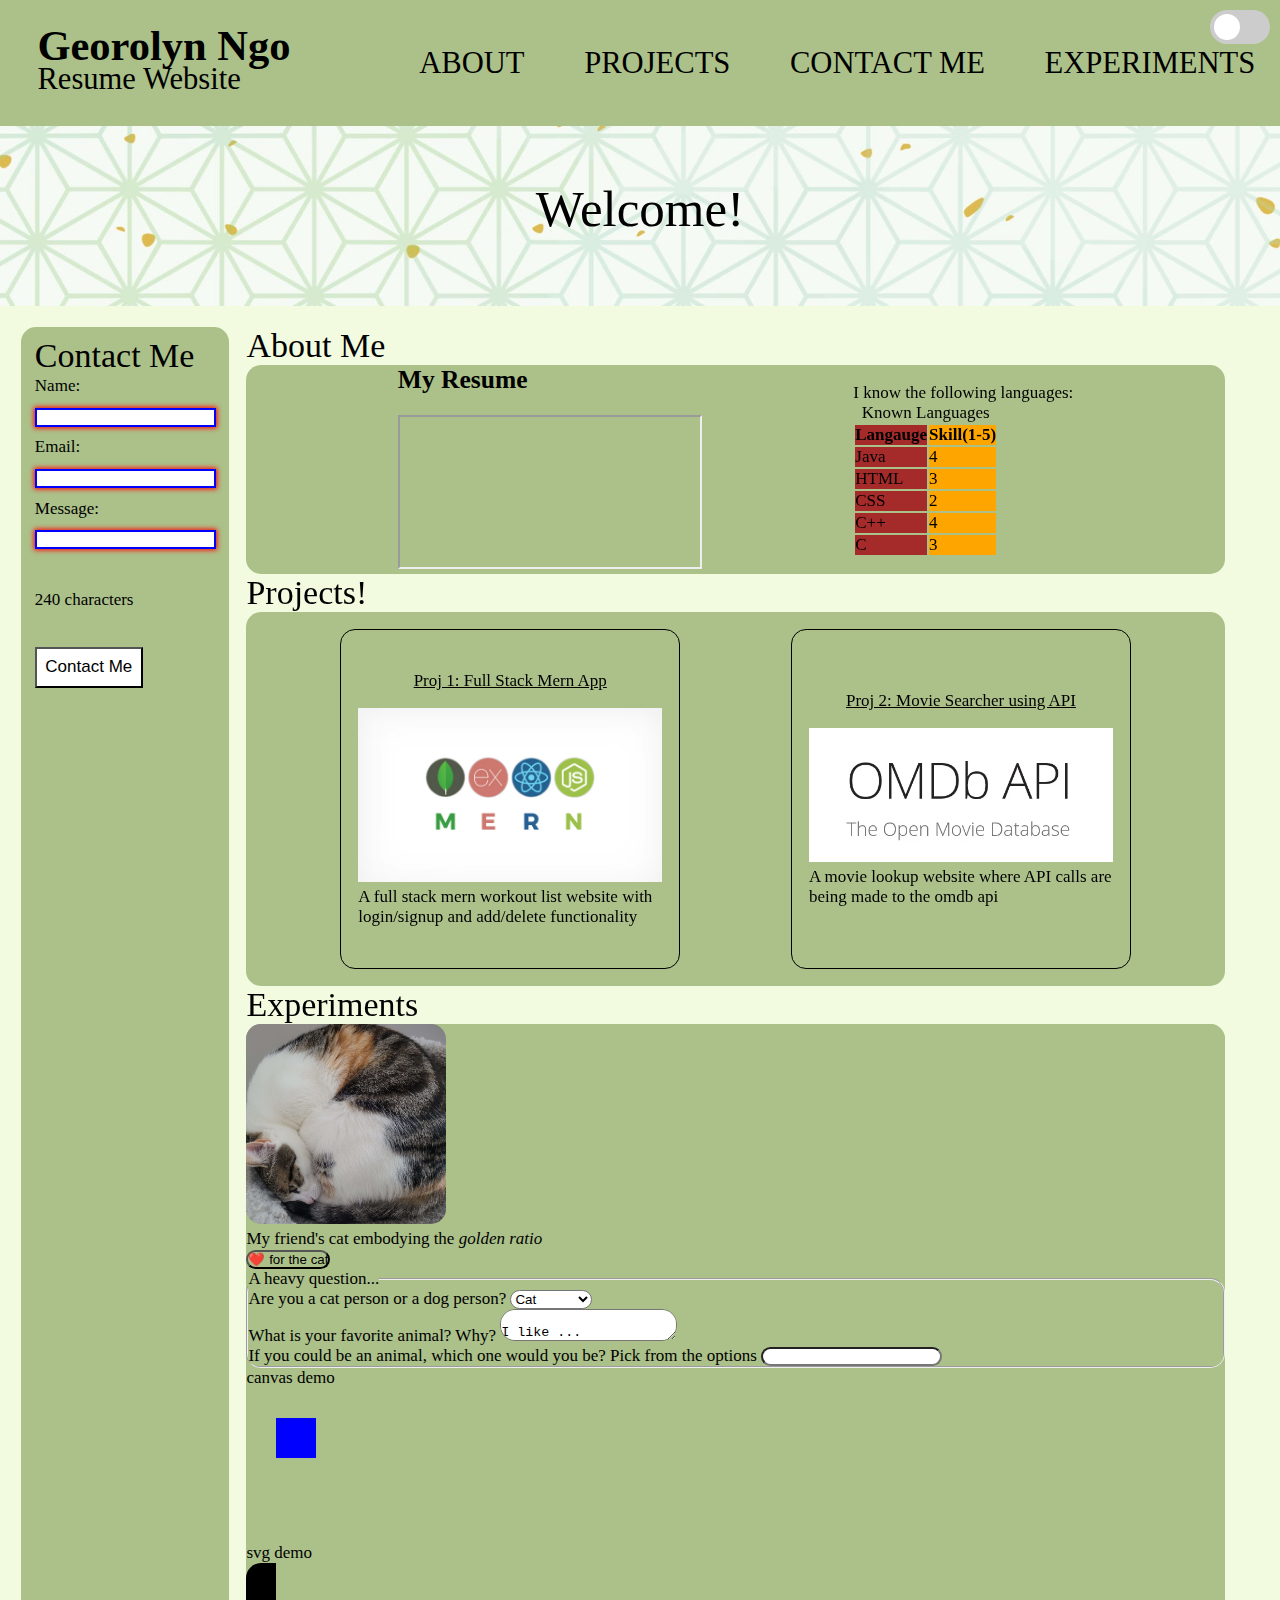
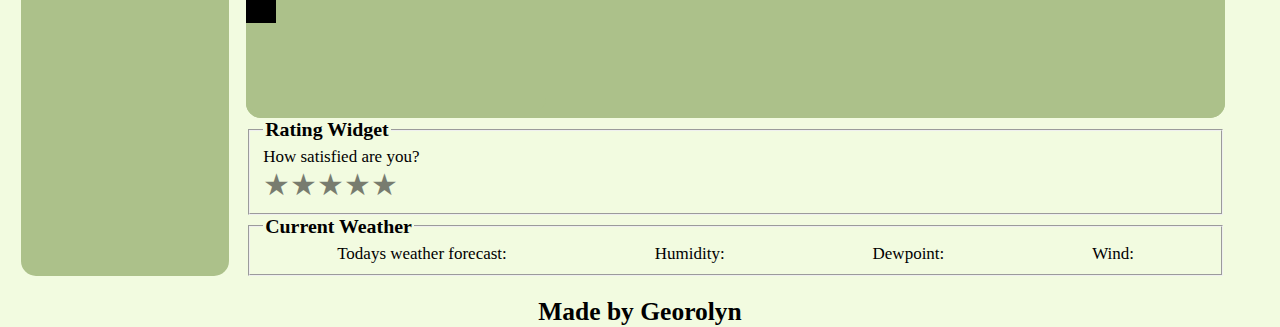
==== commit 457dc7a2: "color updates and font updates bg updates color switcher updates" ====
--- a/index.html
+++ b/index.html
@@ -6,7 +6,7 @@
 	<meta name="keywords" content="HTML, CSS, JavaScript" >
 	<meta name="author" content=" Georolyn >:D" >
 	<meta name="viewport" content="width=device-width, initial-scale=1.0" >
-	<title>CSE 134B Homework 2 Website</title>
+	<title>Georolyn Ngo Resume Website</title>
     <link rel="icon" type="image/x-icon" href="/images/chris_cat_golden_circle.ico">
 	<link rel="preconnect" href="https://fonts.googleapis.com">
 	<link rel="preconnect" href="https://fonts.gstatic.com" crossorigin>
@@ -42,6 +42,7 @@
 	</header>
 	<div id="picture_holder">
 		<!-- https://www.istockphoto.com/photo/original-wide-format-background-image-on-autumn-theme-with-space-for-text-gm1556220067-526827878 -->
+		<!-- https://www.istockphoto.com/vector/watercolor-japanese-pattern-background-gm1355574196-430022547?phrase=mint+green&searchscope=image%2Cfilm -->
 		<h2 id="welcome_banner">Welcome!</h2>
 	</div>
 	<main>
@@ -85,7 +86,7 @@
 			<ul class="colormatch">
 				<li>
 					<h3>My Resume</h3> <br>
-					<iframe src="https://drive.google.com/file/d/1Odwau_fvA9R157fU6EWKdij_dbI9AVsg/preview?usp=sharing" title="My resume"></iframe>
+					<iframe src="https://drive.google.com/file/d/16fRkMx2GeLujetf7hSb1ANzcpW-Wlz61/preview?usp=sharing" title="My resume"></iframe>
 				</li>
 				<li>
 					<p>I know the following languages: </p>
--- a/style.css
+++ b/style.css
@@ -1,23 +1,35 @@
 :root{
-    --light-color-nav: #c06958;
-    --light-color-select: rgb(114, 81, 25);
-    --light-color-contact: #c06958;
-    
-    --dark-color-nav: #8C5638;
-    --dark-color-select: rgb(73, 53, 19);
-    --dark-color-contact: #A76B50;
+    
+    --light-color-nav: #ACC18A;
+    --light-color-select: beige;
+    --light-color-contact: #ACC18A;
+    --light-text-color: #F2FBE0;
+    --light-bg-color: #F2FBE0;
+ 
+
+    --dark-text-color: black;
+    --dark-color-nav: #2d6a4f;
+    --dark-color-select: beige;
+    --dark-color-contact: #2d6a4f;
+    --dark-bg-color: #1b4332;
     font-size: 17px;
-
+    
+    
 }
 *{
-    font-family: 'Oswald', sans-serif;
+    /*font-family: 'Oswald', sans-serif;*/
+    color: var(--dark-text-color, black);
     box-sizing:border-box;
     margin: 0;
       padding: 0;
-    
+}
+
+body{
+    background-color: var(--light-bg-color, beige);
 }
 
 #top{
+    
     display: flex;
     background-color: var(--light-color-nav,orange);
     align-items: center;
@@ -29,7 +41,9 @@
         font-size: 2.5rem;
     }
     & nav{
-        text-align: right;
+        display: flex;
+        align-items: center;
+        justify-content: space-between;
         font-size: 1.8rem;
         font-weight: 549;
         padding: 0.7rem;
@@ -45,19 +59,20 @@
             }
         }
         & a{
-            color:black;
+            color:var(--dark-text-color,black) !important;
             text-transform: uppercase;
             text-decoration: none;
             padding:1vw;
             
         }
-        & a:hover{
-            color: var(--light-color-select,beige);
+        & a:hover {
+            color: var(--light-text-color,beige);
             transition: all ease-in-out 250ms;
         }
     
     }
 }
+
 #top #logo{
     display:block;
     align-items: center;
@@ -80,14 +95,14 @@
     background-color:white !important;
 }
 #picture_holder{
-    background-image: url(/images/mapleleaves.jpg);
+    background-image: url(/images/greenbackground.avif);
     min-height: 20vh; 
     background-size: cover; 
     background-repeat: no-repeat;
     & h2{
         text-align: center;
         padding:6vh;
-        color:white;
+        color:var(--dark-text-color, white);
         font-size:3em;
     }
     
@@ -107,7 +122,6 @@
 
 aside{
     /* The #contact_me section is in here*/
-    background-color: var(--light-color-contact,orange);
     border-radius: 15px;
     padding: 0.8rem;
     line-height: 180%;
@@ -119,50 +133,49 @@
     justify-content: center;
 }
 form :required {
-        border: 2px solid blue;
-    }
-    input:invalid{
-        box-shadow: 0 0 5px 1px red;
-    }
-    input:focus:invalid{
-        box-shadow: none;
-    }
-
-    @keyframes flash{
-        50%{
-            background: pink;
-        }
-        100%{
-            background: transparent;
-        }
-    }
-    @keyframes fade {
-        0%{
-            display:inline;
-            opacity:1;
-        }
-        100%{
-            opacity: 0;
-            display:none;
-        }
-    }
-    .flash{
-        animation: flash .5s;
-    }
-    
-    .fadeOutError {
-        display: inline !important;
-        animation: fade 5s forwards;
-    }
-    
-    output:not( #countdown ){
+    border: 2px solid blue;
+}
+input:invalid{
+    box-shadow: 0 0 5px 1px red;
+}
+input:focus:invalid{
+    box-shadow: none;
+}
+@keyframes flash{
+    50%{
+        background: pink;
+    }
+    100%{
+        background: transparent;
+    }
+}
+@keyframes fade {
+    0%{
+        display:inline;
+        opacity:1;
+    }
+    100%{
+        opacity: 0;
         display:none;
-        background-color: pink;
-        border-radius: 5px;
-    }
-    #countdown{
-        display:block;
-    }
+    }
+}
+.flash{
+    animation: flash .5s;
+}
+
+.fadeOutError {
+    display: inline !important;
+    animation: fade 5s forwards;
+}
+
+output:not( #countdown ){
+    display:none;
+    background-color: pink;
+    border-radius: 5px;
+}
+#countdown{
+    display:block;
+}
 #submitBtn{
     padding:0.5rem;
     font-size: 1rem;
@@ -250,6 +263,7 @@
 #Experiments{
     & ul{
         list-style: none;
+        background-color: inherit;
     }
 }
 footer{
@@ -295,9 +309,9 @@
 }
 
 @media (prefers-color-scheme: dark) and (color-gamut: srgb) {
-    :root{
-        background-color: black;
-        color:white;
+
+    body{
+        background-color: var(--dark-bg-color, black);
     }
     #top{
         background-color: var(--dark-color-nav,brown);
@@ -306,8 +320,11 @@
         background-color: var(--dark-color-contact,brown);
     
     }
+    aside, #About ul, #Projects ul, #Experiments :not(h2,weather-widget){
+        background-color: var(--dark-color-contact,orange) !important;
+    }
     #Projects ul li{
-        background-color: rgba(79, 65, 48, 0.674);
-    }
-
-}
+        background-color: var(--dark-color-contact);
+    }
+
+}
